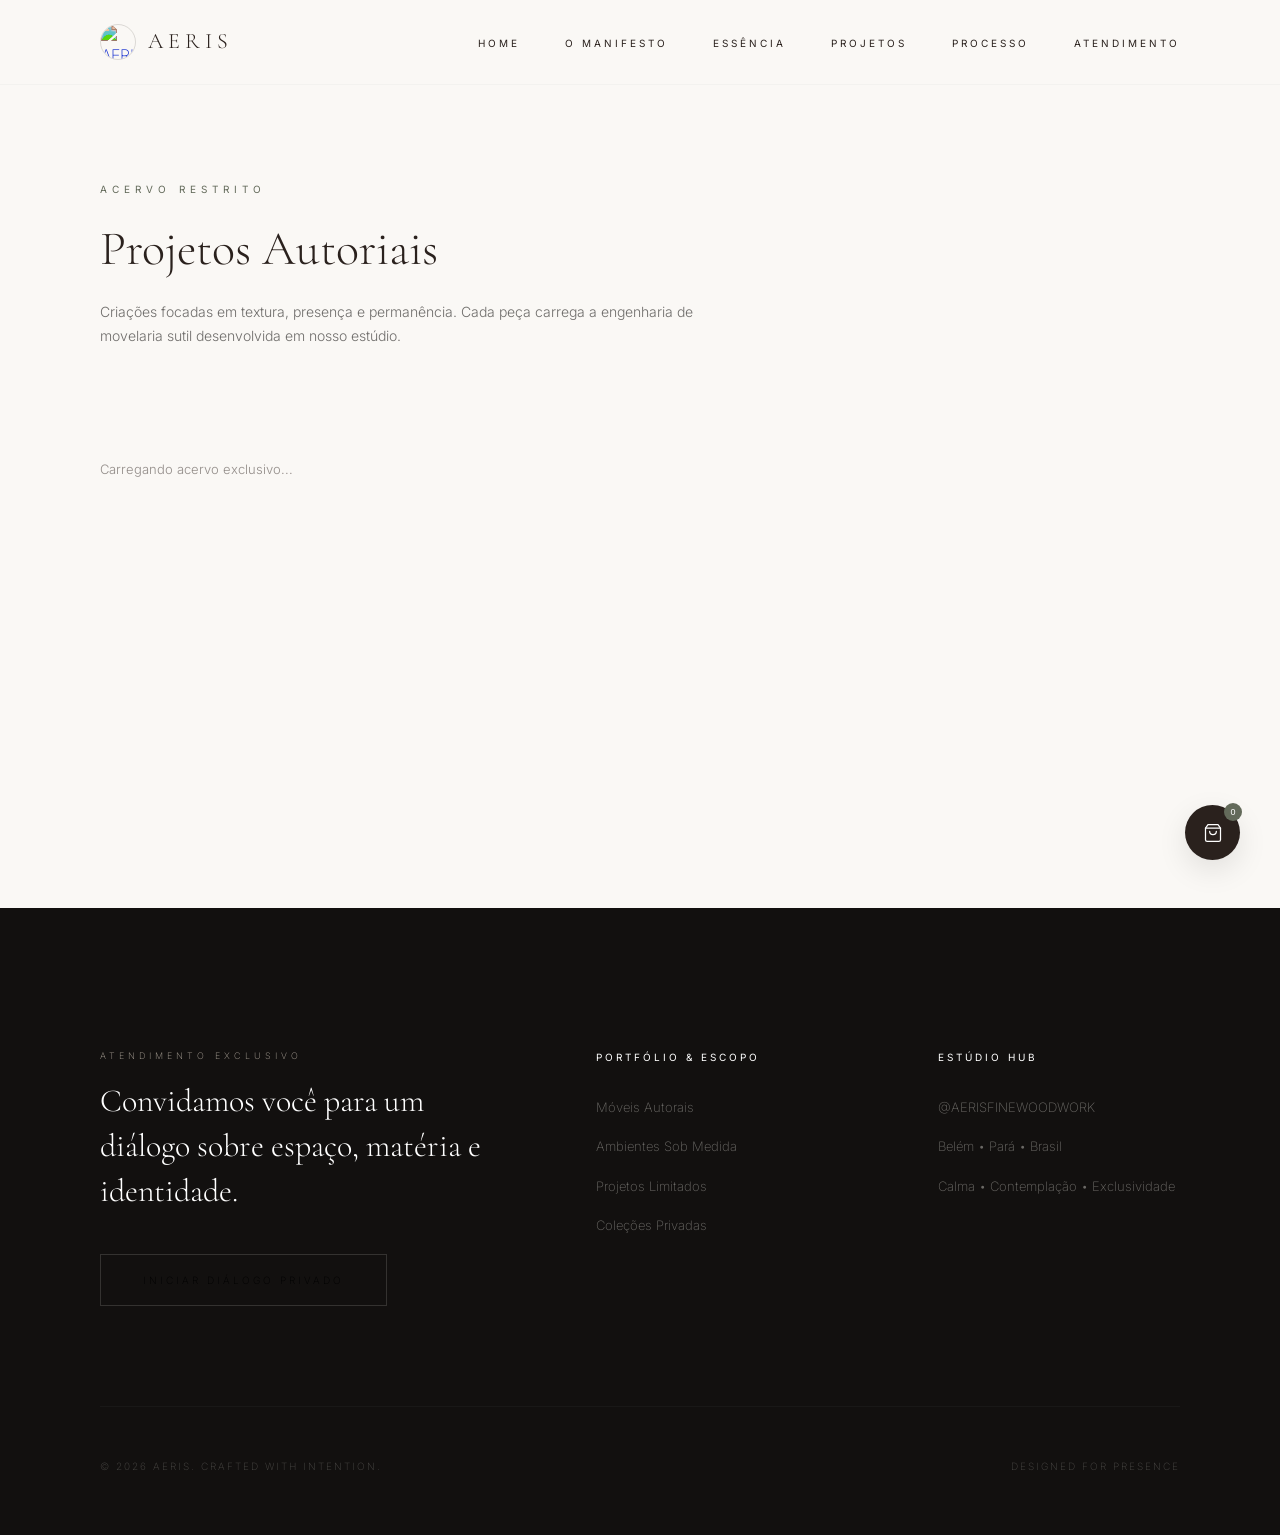
==== projetos/index.html @ e9354eab "Add files via upload" ====
<!DOCTYPE html>
<html lang="pt-BR">
<head>
    <meta charset="UTF-8">
    <meta name="viewport" content="width=device-width, initial-scale=1.0">
    <title>Projetos & Acervo | AERIS</title>
    <link rel="preconnect" href="https://fonts.googleapis.com">
    <link rel="preconnect" href="https://fonts.gstatic.com" crossorigin>
    <link href="https://fonts.googleapis.com/css2?family=Cormorant+Garamond:ital,wght@0,300;0,400;0,500;1,300&family=Inter:wght@100;200;300;400;500&display=swap" rel="stylesheet">
    
    <link rel="stylesheet" href="/style.css">
    <link rel="stylesheet" href="/projetos/projeto.css">
</head>
<body>

    <header id="dynamic-header" class="scrolled">
        <div class="nav-container">
            <a href="../index.html" class="logo-wrap">
                <div class="logo-image-container">
                    <img src="https://i.postimg.cc/4mgSP8GJ/Chat-GPT-Image-26-de-mai-de-2026-23-23-15.png" alt="AERIS" class="logo-png">
                </div>
                <div class="logo-text">AERIS</div>
            </a>
            
            <nav class="nav-menu-wrapper" id="nav-wrapper">
                <ul class="nav-menu">
                    <li><a href="../index.html" class="nav-link">Home</a></li>
                    <li><a href="../index.html#manifesto" class="nav-link">O Manifesto</a></li>
                    <li><a href="../index.html#pilares" class="nav-link">Essência</a></li>
                    <li><a href="#" class="nav-link active-link">Projetos</a></li>
                    <li><a href="../index.html#processo" class="nav-link">Processo</a></li>
                    <li><a href="#contato" class="nav-link">Atendimento</a></li>
                </ul>
            </nav>

            <button class="menu-hamburger" id="hamburger-btn" aria-label="Abrir Menu">
                <span class="bar"></span>
                <span class="bar"></span>
                <span class="bar"></span>
            </button>
        </div>
    </header>

    <section class="projects-hero">
        <div class="container">
            <div class="editorial-header">
                <span class="tag">Acervo Restrito</span>
                <h2>Projetos Autoriais</h2>
                <p class="project-section-description">
                    Criações focadas em textura, presença e permanência. Cada peça carrega a engenharia de movelaria sutil desenvolvida em nosso estúdio.
                </p>
            </div>
        </div>
    </section>

    <section class="catalog-container">
        <div class="container" id="dynamic-categories-container">
            <p class="loading-message">Carregando acervo exclusivo...</p>
        </div>
    </section>

    <button class="cart-trigger-fixed" id="open-cart-btn">
        <svg width="20" height="20" viewBox="0 0 24 24" fill="none" stroke="currentColor" stroke-width="1.5" stroke-linecap="round" stroke-linejoin="round"><path d="M6 2L3 6v14a2 2 0 0 0 2 2h14a2 2 0 0 0 2-2V6l-3-4z"></path><line x1="3" y1="6" x2="21" y2="6"></line><path d="M16 10a4 4 0 0 1-8 0"></path></svg>
        <div class="cart-count-badge" id="cart-counter-global">0</div>
    </button>

    <div class="cart-sidebar" id="cart-sidebar-panel">
        <div class="cart-header">
            <h2>Seu Diálogo</h2>
            <button class="cart-close-btn" id="close-cart-btn">&times;</button>
        </div>
        
        <div class="cart-items-list" id="cart-items-wrapper">
            </div>

        <div class="cart-footer">
            <div class="cart-total-row">
                <span>Orçamento Estimado</span>
                <span id="cart-total-value">R$ 0,00</span>
            </div>
            <button class="btn-luxury-checkout" id="checkout-whatsapp-btn">Solicitar via WhatsApp</button>
        </div>
    </div>

    <div class="product-modal" id="quickview-modal">
        <div class="product-modal-overlay" id="close-modal-overlay"></div>
        <div class="product-modal-container">
            <button class="product-modal-close" id="close-modal-btn">&times;</button>
            <div class="product-modal-content">
                </div>
        </div>
    </div>

    <footer id="contato">
        <div class="container">
            <div class="footer-main">
                <div>
                    <span class="tag">Atendimento Exclusivo</span>
                    <h3 class="footer-manifesto-heading">Convidamos você para um diálogo sobre espaço, matéria e identidade.</h3>
                    <a href="https://wa.me/5591984794214" target="_blank" class="btn-luxury style-footer-btn">Iniciar Diálogo Privado</a>
                </div>
                <div>
                    <h4 class="footer-column-title">Portfólio & Escopo</h4>
                    <ul class="footer-links-list">
                        <li>Móveis Autorais</li>
                        <li>Ambientes Sob Medida</li>
                        <li>Projetos Limitados</li>
                        <li>Coleções Privadas</li>
                    </ul>
                </div>
                <div>
                    <h4 class="footer-column-title">Estúdio Hub</h4>
                    <ul class="footer-links-list">
                        <li><a href="https://instagram.com/aerisfinewoodwork" target="_blank">@AERISFINEWOODWORK</a></li>
                        <li>Belém &bull; Pará &bull; Brasil</li>
                        <li>Calma &bull; Contemplação &bull; Exclusividade</li>
                    </ul>
                </div>
            </div>
            
            <div class="footer-credits">
                <p>&copy; 2026 AERIS. Crafted with Intention.</p>
                <p>Designed for Presence</p>
            </div>
        </div>
    </footer>

    <script type="module" src="/projetos/projeto.js"></script>
</body>
</html>
---- style.css ----
/* ==========================================================================
   1. RESET, SETUP GLOBAL & VARIÁVEIS
   ========================================================================== */
*, *::before, *::after {
    box-sizing: border-box;
    margin: 0;
    padding: 0;
}

:root {
    --color-bg: #FAF8F5;       
    --color-sand: #F3EFE9;     
    --color-deep: #2A211D;     
    --color-dark: #12100F;     
    --color-moss: #636A5A;     
    --color-mineral: #B2A99E;  
    
    --font-serif: 'Cormorant Garamond', serif;
    --font-sans: 'Inter', sans-serif;
    --transition-smooth: all 1.4s cubic-bezier(0.16, 1, 0.3, 1);
    --transition-fast: all 0.4s cubic-bezier(0.25, 1, 0.5, 1);
}

html {
    scroll-behavior: smooth;
}

body {
    background-color: var(--color-bg);
    color: var(--color-dark);
    font-family: var(--font-sans);
    font-weight: 200; 
    line-height: 1.8;
    overflow-x: hidden;
    -webkit-font-smoothing: antialiased;
}

body.modal-open {
    overflow: hidden;
}

/* Premium Scrollbar */
::-webkit-scrollbar {
    width: 4px;
}
::-webkit-scrollbar-track {
    background: var(--color-bg);
}
::-webkit-scrollbar-thumb {
    background: var(--color-deep);
}

/* Layout Framework Base */
.container {
    max-width: 1440px;
    margin: 0 auto;
    padding: 0 100px;
}

/* Scroll Animation Reveal */
.reveal {
    opacity: 0;
    transform: translateY(40px);
    transition: var(--transition-smooth);
}

.reveal.active {
    opacity: 1;
    transform: translateY(0);
}


/* ==========================================================================
   2. SEÇÃO PC / DESKTOP (ESTRUTURA BASE)
   ========================================================================== */

/* --- Navigation System --- */
header {
    position: fixed;
    top: 0;
    left: 0;
    width: 100%;
    z-index: 1000;
    padding: 45px 100px;
    transition: var(--transition-fast);
}

header.scrolled {
    padding: 22px 100px;
    background-color: rgba(250, 248, 245, 0.97);
    border-bottom: 1px solid rgba(44, 34, 30, 0.03);
    backdrop-filter: blur(12px);
}

.nav-container {
    display: flex;
    justify-content: space-between;
    align-items: center;
}

.logo-wrap {
    display: flex;
    align-items: center;
    text-decoration: none;
    z-index: 1100;
}

.logo-image-container {
    width: 36px;
    height: 36px;
    border-radius: 50%;
    border: 1px solid rgba(255, 255, 255, 0.2);
    display: flex;
    align-items: center;
    justify-content: center;
    overflow: hidden;
    margin-right: 12px;
    transition: var(--transition-fast);
}

.logo-png {
    width: 100%;
    height: 100%;
    object-fit: cover;
}

header.scrolled .logo-image-container {
    border-color: rgba(44, 34, 30, 0.15);
}

header.scrolled .logo-png {
    filter: invert(13%) sepia(11%) saturate(1039%) hue-rotate(336deg) brightness(95%) contrast(89%);
}

.logo-text {
    font-family: var(--font-serif);
    font-size: 22px;
    font-weight: 300;
    letter-spacing: 5px;
    color: #fff;
    transition: var(--transition-fast);
}

header.scrolled .logo-text {
    color: var(--color-deep);
}

.nav-menu {
    display: flex;
    gap: 45px;
    list-style: none;
    align-items: center;
}

.nav-menu a {
    text-decoration: none;
    color: rgba(255, 255, 255, 0.7);
    font-size: 10px;
    text-transform: uppercase;
    letter-spacing: 3px;
    font-weight: 400;
    transition: var(--transition-fast);
    position: relative;
    padding-bottom: 6px;
}

.nav-menu a::after {
    content: '';
    position: absolute;
    bottom: 0;
    left: 0;
    width: 0;
    height: 1px;
    background-color: #fff;
    transition: var(--transition-fast);
}

.nav-menu a:hover::after {
    width: 100%;
}

header.scrolled .nav-menu a {
    color: var(--color-deep);
}
header.scrolled .nav-menu a::after {
    background-color: var(--color-deep);
}

.profile-btn {
    border: 1px solid rgba(255, 255, 255, 0.2);
    padding: 8px 22px;
    border-radius: 30px;
}
.profile-btn::after { display: none !important; }

.profile-btn:hover {
    background-color: #fff;
    color: var(--color-dark) !important;
}

header.scrolled .profile-btn {
    border-color: rgba(44, 34, 30, 0.15);
}
header.scrolled .profile-btn:hover {
    background-color: var(--color-deep);
    color: #fff !important;
}

/* Base Desktop do Hambúrguer (Escondido por padrão) */
.menu-hamburger {
    display: none;
    flex-direction: column;
    justify-content: space-between;
    width: 24px;
    height: 14px;
    background: none;
    border: none;
    cursor: pointer;
    z-index: 1100;
    padding: 0;
}

.menu-hamburger .bar {
    width: 100%;
    height: 1px;
    background-color: #fff;
    transition: var(--transition-fast);
    transform-origin: center;
}

header.scrolled .menu-hamburger .bar {
    background-color: var(--color-deep);
}

/* --- Hero Theater --- */
.hero-section {
    position: relative;
    height: 100vh;
    background-color: var(--color-dark);
    display: flex;
    align-items: center;
    color: #fff;
    overflow: hidden;
}

.hero-slide {
    position: absolute;
    top: 0;
    left: 0;
    width: 100%;
    height: 100%;
    opacity: 0;
    transition: opacity 2s cubic-bezier(0.16, 1, 0.3, 1);
    z-index: 1;
}

.hero-slide.active { opacity: 1; z-index: 2; }

.hero-img {
    width: 100%;
    height: 100%;
    object-fit: cover;
    filter: brightness(0.4) contrast(1.01);
    transform: scale(1.06);
    transition: transform 12s cubic-bezier(0.16, 1, 0.3, 1);
}

.hero-slide.active .hero-img { transform: scale(1); }
.hero-overlay { position: relative; z-index: 10; max-width: 960px; }

.hero-meta {
    font-size: 10px;
    text-transform: uppercase;
    letter-spacing: 7px;
    margin-bottom: 25px;
    color: var(--color-mineral);
    display: block;
}

.hero-title {
    font-family: var(--font-serif);
    font-size: clamp(34px, 5vw, 60px);
    font-weight: 300;
    line-height: 1.3;
    margin-bottom: 50px;
}

/* --- Luxury Interaction Buttons --- */
.btn-luxury {
    display: inline-flex;
    align-items: center;
    color: #000000;
    text-decoration: none;
    font-size: 10px;
    text-transform: uppercase;
    letter-spacing: 3px;
    border: 1px solid rgba(121, 92, 92, 0.2);
    padding: 16px 42px;
    transition: var(--transition-fast);
    background-color: transparent;
    cursor: pointer;
}

.btn-luxury:hover {
    background-color: #fff;
    color: var(--color-dark);
    border-color: #fff;
}

.btn-luxury.dark {
    color: var(--color-deep);
    border-color: rgba(44, 34, 30, 0.2);
}
.btn-luxury.dark:hover {
    background-color: var(--color-deep);
    color: #fff;
    border-color: var(--color-deep);
}

.carousel-dots {
    position: absolute;
    bottom: 60px;
    right: 100px;
    z-index: 20;
    display: flex;
    gap: 16px;
}

.dot {
    width: 25px;
    height: 1px;
    background-color: rgba(255,255,255,0.2);
    cursor: pointer;
    transition: var(--transition-fast);
}

.dot.active { background-color: #fff; width: 50px; }

/* --- Editorial Structure --- */
.editorial-header { margin-bottom: 70px; }
.editorial-header .tag {
    font-size: 10px;
    text-transform: uppercase;
    letter-spacing: 5px;
    color: var(--color-moss);
    display: block;
    margin-bottom: 20px;
    font-weight: 400;
}

.editorial-header h2 {
    font-family: var(--font-serif);
    font-size: clamp(32px, 4vw, 48px);
    color: var(--color-deep);
    font-weight: 300;
    line-height: 1.3;
}

.project-section-description {
    font-size: 14px;
    color: rgba(44, 34, 30, 0.6);
    max-width: 650px;
    margin-top: 20px;
}

/* --- Manifesto Setup --- */
.manifesto-section { padding: 160px 0; background-color: var(--color-bg); }
.manifesto-layout { display: grid; grid-template-columns: 1.1fr 0.9fr; gap: 100px; align-items: flex-start; }

.manifesto-statement {
    font-family: var(--font-serif);
    font-size: clamp(24px, 2.5vw, 32px);
    line-height: 1.5;
    color: var(--color-deep);
    font-weight: 300;
}

.manifesto-paragraph {
    font-size: 14px;
    color: rgba(18, 16, 15, 0.65);
    margin-bottom: 28px;
    text-align: justify;
}

/* --- Pilares Section --- */
.pilares-section {
    padding: 140px 0;
    background-color: var(--color-sand);
}
.pilares-grid {
    display: grid;
    grid-template-columns: repeat(3, 1fr);
    gap: 40px;
}

.pilar-card {
    background-color: var(--color-bg);
    padding: 24px;
    transition: var(--transition-fast);
}
.pilar-card:hover {
    transform: translateY(-5px);
}
.pilar-img-frame {
    width: 100%;
    aspect-ratio: 4/3;
    overflow: hidden;
    margin-bottom: 30px;
}
.pilar-img-frame img {
    width: 100%; height: 100%; object-fit: cover;
    transition: var(--transition-smooth);
}
.pilar-card:hover .pilar-img-frame img {
    transform: scale(1.04);
}
.pilar-content h3 {
    font-family: var(--font-serif);
    font-size: 20px;
    color: var(--color-deep);
    font-weight: 400;
    margin-bottom: 12px;
}
.pilar-content p {
    font-size: 13px;
    color: rgba(18,16,15,0.7);
    line-height: 1.8;
}

/* --- Seção Collabs - Estrutura Core & Ajustes Premium --- */
.collabs-section {
    padding: 15px 0 140px 0;
    background-color: var(--color-sand);
}

.collabs-wrapper {
    display: grid;
    grid-template-columns: 0.9fr 1.1fr;
    gap: 80px;
    align-items: center;
}

.collabs-content h2 {
    font-family: var(--font-serif);
    font-size: 38px;
    color: var(--color-deep);
    font-weight: 300;
    margin: 15px 0 25px 0;
}

.collabs-content p {
    font-size: 14px;
    color: rgba(44,34,30,0.75);
    line-height: 1.9;
}

.collabs-content .btn-luxury {
    display: inline-flex;
    align-items: center;
    justify-content: center;
}

.collabs-image-box {
    width: 100%;
    aspect-ratio: 16/10;
    overflow: hidden;
}

.collabs-image-box img {
    width: 100%; 
    height: 100%; 
    object-fit: cover;
}

/* --- Process Core Section --- */
.process-showcase { background-color: var(--color-deep); color: var(--color-sand); padding: 150px 0; }
.tag-light { color: var(--color-mineral) !important; }
.title-light { color: #fff !important; }
.process-grid-container { display: grid; grid-template-columns: repeat(5, 1fr); gap: 30px; margin-top: 80px; }

.process-node { border-top: 1px solid rgba(243, 239, 233, 0.12); padding-top: 35px; }
.node-index { font-family: var(--font-serif); font-size: 14px; color: var(--color-mineral); margin-bottom: 20px; display: block; }
.node-heading { font-family: var(--font-serif); font-size: 22px; font-weight: 300; color: #fff; margin-bottom: 20px; letter-spacing: 1px; }
.node-img-wrapper { width: 100%; aspect-ratio: 1/1; overflow: hidden; margin-bottom: 25px; }
.node-img-thumb { width: 100%; height: 100%; object-fit: cover; filter: grayscale(0.1) brightness(0.8); transition: var(--transition-smooth); }
.process-node:hover .node-img-thumb { transform: scale(1.05); filter: grayscale(0); }
.node-body { font-size: 13px; color: rgba(243, 239, 233, 0.6); line-height: 1.7; }

/* --- Luxury Footer Elements --- */
footer { background-color: var(--color-dark); color: var(--color-sand); padding: 140px 0 60px 0; }
.footer-main { display: grid; grid-template-columns: 1.8fr 1.1fr 1.1fr; gap: 100px; margin-bottom: 100px; }

.footer-main .tag { color: var(--color-mineral); font-size: 9px; letter-spacing: 4px; text-transform: uppercase; display: block; margin-bottom: 15px; }
.footer-manifesto-heading { font-family: var(--font-serif); font-size: 32px; line-height: 1.4; margin-bottom: 40px; color: #fff; font-weight: 300; }
.style-footer-btn { border-color: rgba(243,239,233,0.15); }
.footer-column-title { font-size: 10px; text-transform: uppercase; letter-spacing: 3px; color: #fff; margin-bottom: 30px; font-weight: 400; }
.footer-links-list { list-style: none; }
.footer-links-list li { margin-bottom: 16px; font-size: 13px; color: rgba(243, 239, 233, 0.4); }
.footer-links-list a { color: rgba(243, 239, 233, 0.4); text-decoration: none; transition: var(--transition-fast); }
.footer-links-list a:hover { color: #fff; }
.footer-credits { border-top: 1px solid rgba(255,255,255,0.03); padding-top: 50px; display: flex; justify-content: space-between; align-items: center; font-size: 10px; color: rgba(243, 239, 233, 0.25); letter-spacing: 2px; text-transform: uppercase; }

/* --- Architecture Modal Box --- */
.modal-overlay {
    position: fixed; 
    top: 0; 
    left: 0; 
    width: 100%; 
    height: 100%; 
    background-color: rgba(18, 16, 15, 0.75);
    backdrop-filter: blur(14px); 
    z-index: 2000; 
    display: flex; 
    align-items: center; 
    justify-content: center; 
    opacity: 0; 
    pointer-events: none; 
    transition: opacity 0.5s ease;
}

.modal-overlay.active { 
    opacity: 1; 
    pointer-events: auto; 
}

.modal-card {
    background-color: var(--color-bg, #fcfbfa); 
    width: 100%; 
    max-width: 480px; 
    max-height: 90vh; 
    overflow-y: auto; 
    padding: 50px 40px; 
    position: relative; 
    box-shadow: 0 40px 100px rgba(0, 0, 0, 0.2); 
    transform: translateY(20px); 
    transition: transform 0.5s cubic-bezier(0.16, 1, 0.3, 1);
    border: 1px solid rgba(44, 34, 30, 0.05);
}

.modal-overlay.active .modal-card { 
    transform: translateY(0); 
}

.modal-close { 
    position: absolute; 
    top: 20px; 
    right: 25px; 
    background: none; 
    border: none; 
    font-size: 28px; 
    font-weight: 100; 
    color: var(--color-dark, #2c221e); 
    cursor: pointer; 
    z-index: 10;
}

.auth-header { 
    text-align: center; 
    margin-bottom: 30px; 
}

.auth-logo-dot { 
    width: 6px; 
    height: 6px; 
    background-color: var(--color-deep, #1a120f); 
    border-radius: 50%; 
    margin: 0 auto 15px auto; 
}

.auth-title { 
    font-family: var(--font-serif), serif; 
    font-size: 24px; 
    color: var(--color-deep, #1a120f); 
    font-weight: 300; 
    margin-bottom: 8px; 
}

.auth-subtitle { 
    font-size: 13px; 
    color: rgba(44, 34, 30, 0.6); 
    line-height: 1.5; 
}

.auth-form { 
    display: none; 
    flex-direction: column; 
    gap: 20px; 
}

.auth-form.active { 
    display: flex; 
}

.form-group { 
    display: flex; 
    flex-direction: column; 
    gap: 6px; 
}

.form-group label { 
    font-size: 10px; 
    text-transform: uppercase; 
    letter-spacing: 2px; 
    color: var(--color-deep, #2c221e); 
    font-weight: 500; 
}

.form-group input { 
    background-color: transparent; 
    border: none; 
    border-bottom: 1px solid rgba(44, 34, 30, 0.15); 
    padding: 8px 0; 
    font-family: var(--font-sans), sans-serif; 
    font-size: 14px; 
    color: var(--color-dark, #2c221e); 
    font-weight: 300; 
    transition: all 0.3s ease; 
}

.form-group input:focus { 
    outline: none; 
    border-bottom-color: var(--color-deep, #1a120f); 
}

.auth-submit-btn { 
    margin-top: 10px; 
    width: 100%; 
    padding: 14px;
    font-size: 12px;
    letter-spacing: 1px;
    text-transform: uppercase;
    cursor: pointer;
}

.auth-switch-text { 
    text-align: center; 
    font-size: 12px; 
    color: rgba(44, 34, 30, 0.6); 
    margin-top: 20px; 
    letter-spacing: 0.5px; 
}

.auth-switch-text a { 
    color: var(--color-deep, #1a120f); 
    text-weight: 600;
    text-decoration: none; 
    border-bottom: 1px solid rgba(44, 34, 30, 0.4); 
    padding-bottom: 1px; 
}


/* ==========================================================================
   3. SEÇÃO MOBILE / TABLET (MUDANÇAS EXCLUSIVAS DE UX MOBILE)
   ========================================================================== */

@media (max-width: 992px) {
    /* --- Ajuste de Respiros Globais --- */
    .nav-container {
        padding: 0 max(20px, 6vw);
    }
    
    header { 
        padding: 20px 0; 
    }
    header.scrolled { 
        padding: 14px 0; 
    }

    /* --- Menu Hamburguer Elegante & Funcional (Calibrado) --- */
    .menu-hamburger { 
        display: flex; 
        flex-direction: column;
        justify-content: space-between; /* Mantém as barras separadas na altura exata */
        width: 26px;
        height: 12px; /* Altura controlada para evitar desvio no rotate */
        background: none;
        border: none;
        cursor: pointer;
        z-index: 1100;
        padding: 0;
    }
    
    .menu-hamburger .bar {
        width: 100%;
        height: 1px;
        background-color: #fff; 
        transition: transform 0.3s cubic-bezier(0.25, 1, 0.5, 1), background-color 0.3s ease;
    }

    header.scrolled .menu-hamburger .bar {
        background-color: var(--color-deep);
    }

    /* Transição cirúrgica para o formato de "X" usando 2 barras */
    .menu-hamburger.open .bar:nth-child(1) { 
        transform: translateY(5.5px) rotate(45deg); 
        background-color: var(--color-sand) !important; 
    }
    .menu-hamburger.open .bar:nth-child(2) { 
        transform: translateY(-5.5px) rotate(-45deg); 
        background-color: var(--color-sand) !important; 
    }

    /* --- Gaveta de Menu Mobile Premium Fullscreen --- */
    .nav-menu-wrapper {
        position: fixed;
        top: 0;
        right: -100%;
        width: 100%;
        height: 100vh;
        background-color: var(--color-dark);
        display: flex;
        flex-direction: column;
        align-items: center;
        justify-content: center;
        z-index: 1050;
        opacity: 0;
        visibility: hidden;
        transition: opacity 0.4s ease, right 0.4s cubic-bezier(0.16, 1, 0.3, 1), visibility 0.4s;
    }
    
    .nav-menu-wrapper.open { 
        right: 0; 
        opacity: 1; 
        visibility: visible;
    }
    
    .nav-menu { 
        flex-direction: column; 
        gap: 32px; 
        text-align: center;
    }
    
    .nav-menu a { 
        font-size: 14px; 
        color: var(--color-sand); 
        letter-spacing: 4px;
        display: block;
        padding: 8px 0;
    }
    
    .nav-menu .profile-btn {
        margin-top: 15px;
        border-color: rgba(243, 239, 233, 0.3);
        padding: 12px 40px;
    }

    /* --- Grid Collapse (PC para Mobile) --- */
    .manifesto-layout,
    .collabs-wrapper,
    .footer-main { 
        grid-template-columns: 1fr; 
        gap: 45px; 
    }

    /* --- Otimizações de Seções Individuais --- */
    .manifesto-section,
    .pilares-section,
    .collabs-section,
    .process-showcase,
    footer {
        padding: 80px 0; 
    }

    .hero-title {
        margin-bottom: 35px;
    }

    .carousel-dots {
        right: max(20px, 6vw);
        bottom: 40px;
    }
}

@media (max-width: 1200px) {
    .process-grid-container { 
        grid-template-columns: 1fr; 
        gap: 40px; 
        margin-top: 50px;
    }
    .process-node {
        padding-top: 25px;
    }
    .node-img-wrapper {
        max-width: 320px; 
    }
}

@media (max-width: 868px) { 
    .pilares-grid { 
        grid-template-columns: 1fr; 
        gap: 35px; 
    } 
    .pilar-card {
        padding: 20px;
    }
}

@media (max-width: 768px) {
    .btn-luxury,
    .collabs-content .btn-luxury,
    .footer-main .btn-luxury {
        display: flex;
        width: 100%;
        padding: 18px 24px; 
        margin-top: 25px !important;
        text-align: center;
    }

    .collabs-image-box {
        aspect-ratio: 4/3; 
    }
}

/* --- Otimização Extrema do Modal de Cadastro/Login --- */
@media (max-width: 576px) { 
    .modal-card { 
        padding: 40px 24px 30px 24px; 
        width: 92%;
        max-height: 90vh; 
    } 

    .auth-title {
        font-size: 20px;
    }

    .form-group input {
        font-size: 16px; 
        padding: 10px 0;
    }

    #register-form {
        max-height: 340px !important;
        -webkit-overflow-scrolling: touch; 
    }
}

/* ==========================================================================
   SISTEMA DE NOTIFICAÇÕES PREMIUM (TOAST)
   ========================================================================== */
.toast-container {
    position: fixed;
    bottom: 30px;
    right: 30px;
    z-index: 3000;
    display: flex;
    flex-direction: column;
    gap: 12px;
    pointer-events: none;
}

.toast-box {
    background-color: var(--color-dark, #12100F);
    color: var(--color-bg, #FAF8F5);
    font-family: var(--font-sans), sans-serif;
    font-size: 12px;
    font-weight: 300;
    letter-spacing: 1px;
    text-transform: uppercase;
    padding: 16px 28px;
    border: 1px solid rgba(243, 239, 233, 0.1);
    box-shadow: 0 20px 40px rgba(0,0,0,0.3);
    pointer-events: auto;
    opacity: 0;
    transform: translateY(20px);
    transition: all 0.5s cubic-bezier(0.16, 1, 0.3, 1);
    display: flex;
    align-items: center;
    gap: 10px;
}

.toast-box.show {
    opacity: 1;
    transform: translateY(0);
}

.toast-box.error {
    border-left: 2px solid #9A4444; 
}

.toast-box.success {
    border-left: 2px solid var(--color-moss, #636A5A);
}

@media (max-width: 576px) {
    .toast-container {
        bottom: 20px;
        right: 20px;
        left: 20px;
    }
    .toast-box {
        font-size: 11px;
        padding: 14px 20px;
    }
}
---- projetos/projeto.css ----
/* --- CONFIGURAÇÕES DA VITRINE PREMIUM --- */
.projects-hero {
    padding-top: 180px;
    padding-bottom: 40px;
    background-color: var(--color-bg);
}

.editorial-header h2 {
    font-family: var(--font-serif);
    font-size: clamp(32px, 5vw, 48px);
    font-weight: 300;
    color: var(--color-deep);
    margin-bottom: 15px;
}

.project-section-description {
    max-width: 600px;
    font-size: 14px;
    line-height: 1.7;
    color: rgba(18, 16, 15, 0.6);
    font-weight: 300;
}

.catalog-container {
    padding-bottom: 120px;
    background-color: var(--color-bg);
    min-height: 50vh;
}

/* --- BLOCOS DE CATEGORIA --- */
.category-block {
    margin-bottom: 80px;
}

.category-block-title {
    font-family: var(--font-serif);
    font-size: 24px;
    font-weight: 300;
    color: var(--color-deep);
    margin-bottom: 35px;
    padding-bottom: 10px;
    border-bottom: 1px solid rgba(44, 34, 30, 0.08);
    text-transform: capitalize;
}

/* Grid controlado de 2 colunas */
.projects-grid {
    display: grid;
    grid-template-columns: repeat(2, 1fr);
    gap: 60px 40px;
}

/* Card compacto com tamanho máximo controlado */
.project-item-card {
    display: flex;
    flex-direction: column;
    background: transparent;
    width: 100%;
    max-width: 480px; /* Impede o card e a foto de pegarem o tamanho real/gigante */
    justify-self: center; /* Centraliza no espaço do grid */
}

/* Proporção da Imagem Travada por Aspect-Ratio */
.project-item-image-wrapper {
    width: 100%;
    aspect-ratio: 4/5; /* Mantém a proporção vertical elegante de catálogo */
    overflow: hidden;
    background-color: var(--color-sand);
    margin-bottom: 18px;
    position: relative;
}

.project-item-image-wrapper img {
    width: 100%;
    height: 100%;
    object-fit: cover; /* Corta perfeitamente sem distorcer ou esticar */
    transition: transform 0.8s cubic-bezier(0.16, 1, 0.3, 1);
}

.project-item-card:hover .project-item-image-wrapper img {
    transform: scale(1.02);
}

/* Tipografia interna do card */
.project-item-meta {
    font-size: 10px;
    text-transform: uppercase;
    letter-spacing: 3px;
    color: var(--color-moss);
    margin-bottom: 6px;
}

.project-item-title {
    font-family: var(--font-serif);
    font-size: 20px;
    font-weight: 300;
    color: var(--color-deep);
    margin-bottom: 8px;
}

.project-item-description {
    font-size: 13px;
    color: rgba(18, 16, 15, 0.6);
    line-height: 1.6;
    margin-bottom: 15px;
    font-weight: 300;
}

.project-item-footer {
    display: flex;
    justify-content: space-between;
    align-items: center;
    border-top: 1px solid rgba(44, 34, 30, 0.06);
    padding-top: 12px;
    margin-top: auto;
}

.project-item-price {
    font-family: var(--font-serif);
    font-size: 17px;
    color: var(--color-deep);
}

.btn-add-cart {
    background: none;
    border: none;
    font-size: 10px;
    text-transform: uppercase;
    letter-spacing: 2px;
    color: var(--color-deep);
    cursor: pointer;
    padding: 5px 0;
    position: relative;
    font-weight: 400;
}

.btn-add-cart::after {
    content: '';
    position: absolute;
    bottom: 0;
    left: 0;
    width: 100%;
    height: 1px;
    background-color: var(--color-deep);
    transform: scaleX(0.2);
    transform-origin: left;
    transition: transform 0.3s ease;
}

.btn-add-cart:hover::after {
    transform: scaleX(1);
}

/* --- GAVETA DO CARRINHO --- */
.cart-trigger-fixed {
    position: fixed;
    bottom: 40px;
    right: 40px;
    background-color: var(--color-deep);
    color: #fff;
    width: 55px;
    height: 55px;
    border-radius: 50%;
    display: flex;
    align-items: center;
    justify-content: center;
    box-shadow: 0 10px 30px rgba(0,0,0,0.1);
    cursor: pointer;
    z-index: 999;
    transition: transform 0.2s ease, background-color 0.2s ease;
    border: none;
}

.cart-trigger-fixed:hover {
    transform: translateY(-3px);
    background-color: var(--color-dark);
}

.cart-count-badge {
    position: absolute;
    top: -2px;
    right: -2px;
    background-color: var(--color-moss);
    color: white;
    font-size: 9px;
    font-weight: 500;
    width: 18px;
    height: 18px;
    border-radius: 50%;
    display: flex;
    align-items: center;
    justify-content: center;
}

.cart-sidebar {
    position: fixed;
    top: 0;
    right: -100%;
    width: 100%;
    max-width: 420px;
    height: 100vh;
    background-color: var(--color-bg);
    box-shadow: -15px 0 45px rgba(0,0,0,0.04);
    z-index: 2500;
    transition: right 0.5s cubic-bezier(0.16, 1, 0.3, 1);
    padding: 40px;
    display: flex;
    flex-direction: column;
}

.cart-sidebar.open {
    right: 0;
}

.cart-header {
    display: flex;
    justify-content: space-between;
    align-items: center;
    margin-bottom: 30px;
    border-bottom: 1px solid rgba(44, 34, 30, 0.08);
    padding-bottom: 15px;
}

.cart-header h2 {
    font-family: var(--font-serif);
    font-size: 22px;
    font-weight: 300;
    color: var(--color-deep);
}

.cart-close-btn {
    background: none;
    border: none;
    font-size: 24px;
    cursor: pointer;
    color: var(--color-deep);
}

.cart-items-list {
    flex: 1;
    overflow-y: auto;
    display: flex;
    flex-direction: column;
    gap: 20px;
}

.cart-item {
    display: flex;
    gap: 15px;
    align-items: center;
    border-bottom: 1px solid rgba(44, 34, 30, 0.04);
    padding-bottom: 15px;
}

.cart-item-img {
    width: 55px;
    height: 68px;
    object-fit: cover;
    background-color: var(--color-sand);
}

.cart-item-details {
    flex: 1;
}

.cart-item-title {
    font-family: var(--font-serif);
    font-size: 15px;
    color: var(--color-deep);
    margin-bottom: 2px;
}

.cart-item-price {
    font-size: 12px;
    color: rgba(18, 16, 15, 0.6);
}

.btn-remove-item {
    background: none;
    border: none;
    color: #b94a4a;
    font-size: 10px;
    text-transform: uppercase;
    letter-spacing: 1px;
    cursor: pointer;
}

.cart-footer {
    margin-top: 30px;
    border-top: 1px solid rgba(44, 34, 30, 0.08);
    padding-top: 20px;
}

.cart-total-row {
    display: flex;
    justify-content: space-between;
    font-family: var(--font-serif);
    font-size: 18px;
    color: var(--color-deep);
    margin-bottom: 20px;
}

.btn-luxury-checkout {
    width: 100%;
    background-color: var(--color-deep);
    color: #fff;
    border: none;
    padding: 14px;
    font-size: 11px;
    text-transform: uppercase;
    letter-spacing: 2px;
    cursor: pointer;
    transition: background-color 0.2s ease;
}

.btn-luxury-checkout:hover {
    background-color: var(--color-dark);
}

.loading-message, .cart-empty-message {
    font-size: 13px;
    color: rgba(44, 34, 30, 0.5);
    font-weight: 300;
}

/* --- RESPONSIVIDADE --- */
@media (max-width: 992px) {
    .projects-grid {
        grid-template-columns: 1fr;
        gap: 50px;
    }
    .project-item-card {
        max-width: 100%; /* No mobile ocupa a largura total da tela */
    }
    .cart-sidebar {
        max-width: 100%;
        padding: 30px;
    }
}

/* --- MODAL QUICK VIEW --- */
.product-modal {
    position: fixed;
    top: 0;
    left: 0;
    width: 100vw;
    height: 100vh;
    z-index: 3000;
    display: flex;
    align-items: center;
    justify-content: center;
    opacity: 0;
    pointer-events: none;
    transition: opacity 0.4s cubic-bezier(0.16, 1, 0.3, 1);
}

.product-modal.open {
    opacity: 1;
    pointer-events: auto;
}

.product-modal-overlay {
    position: absolute;
    width: 100%;
    height: 100%;
    background-color: rgba(18, 16, 15, 0.4);
    backdrop-filter: blur(4px);
}

.product-modal-container {
    position: relative;
    width: 90%;
    max-width: 850px;
    background-color: var(--color-bg);
    padding: 50px;
    box-shadow: 0 30px 60px rgba(0,0,0,0.1);
    transform: translateY(20px);
    transition: transform 0.4s cubic-bezier(0.16, 1, 0.3, 1);
    z-index: 3001;
}

.product-modal.open .product-modal-container {
    transform: translateY(0);
}

.product-modal-close {
    position: absolute;
    top: 20px;
    right: 25px;
    background: none;
    border: none;
    font-size: 28px;
    cursor: pointer;
    color: var(--color-deep);
    transition: transform 0.2s ease;
}

.product-modal-close:hover {
    transform: scale(1.1);
}

/* Layout Duas Colunas Interno */
.product-modal-content {
    display: grid;
    grid-template-columns: 1fr 1fr;
    gap: 40px;
    align-items: center;
}

.modal-image-wrapper {
    width: 100%;
    aspect-ratio: 4/5;
    overflow: hidden;
    background-color: var(--color-sand);
}

.modal-image-wrapper img {
    width: 100%;
    height: 100%;
    object-fit: cover;
}

.modal-info-side {
    display: flex;
    flex-direction: column;
}

.modal-meta {
    font-size: 10px;
    text-transform: uppercase;
    letter-spacing: 3px;
    color: var(--color-moss);
    margin-bottom: 10px;
}

.modal-title {
    font-family: var(--font-serif);
    font-size: 28px;
    font-weight: 300;
    color: var(--color-deep);
    margin-bottom: 15px;
}

.modal-description {
    font-size: 14px;
    color: rgba(18, 16, 15, 0.7);
    line-height: 1.7;
    margin-bottom: 30px;
    font-weight: 300;
}

.modal-price {
    font-family: var(--font-serif);
    font-size: 22px;
    color: var(--color-deep);
    margin-bottom: 25px;
    border-top: 1px solid rgba(44, 34, 30, 0.08);
    padding-top: 15px;
}

/* Responsividade da modal */
@media (max-width: 768px) {
    .product-modal-container {
        padding: 30px 20px;
        width: 95%;
        max-height: 90vh;
        overflow-y: auto;
    }
    .product-modal-content {
        grid-template-columns: 1fr;
        gap: 20px;
    }
    .modal-title {
        font-size: 22px;
    }
}
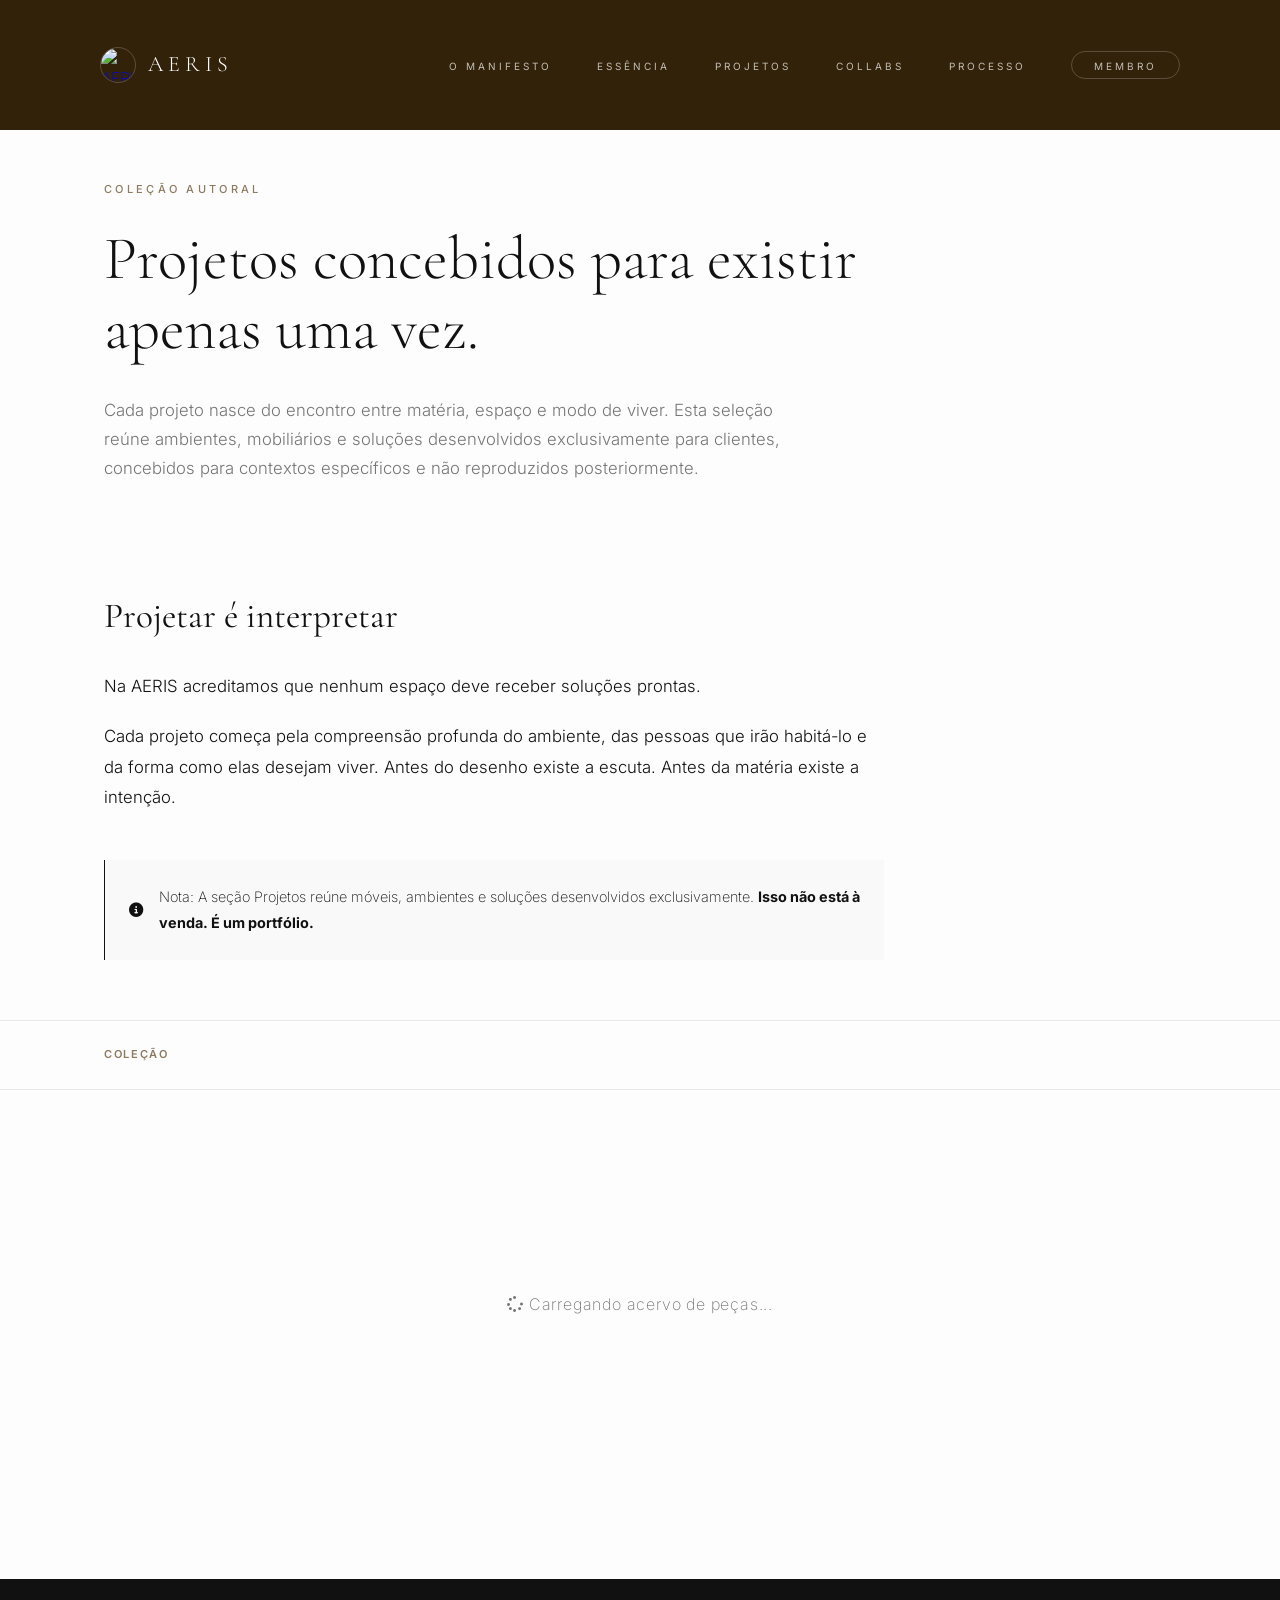
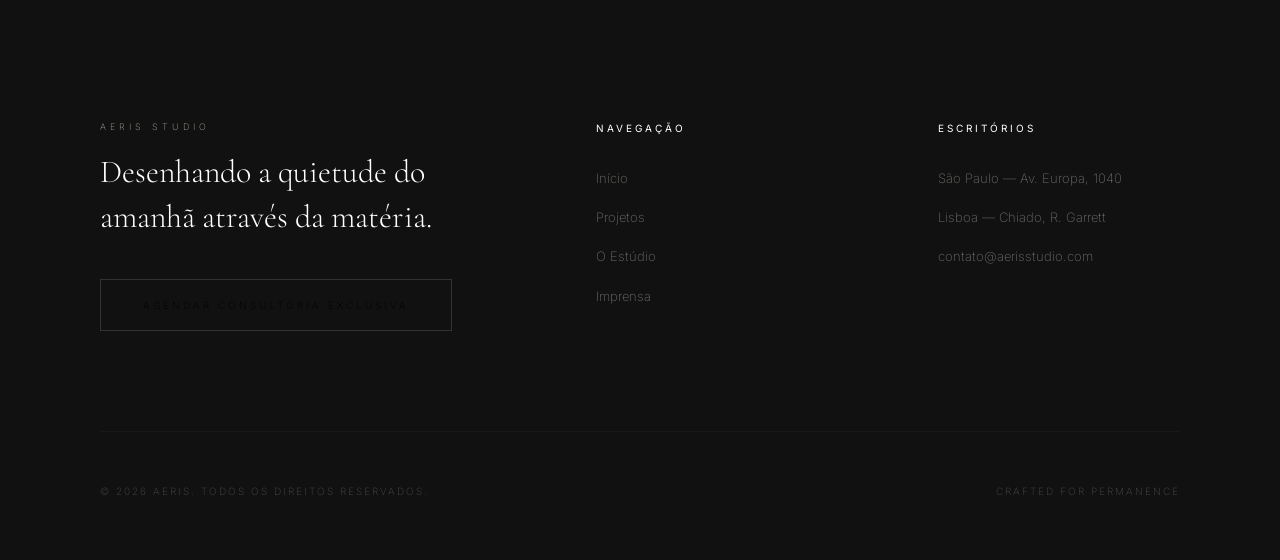
==== commit 4bc70180: "Add files via upload" ====
--- a/projetos/index.html
+++ b/projetos/index.html
@@ -3,19 +3,22 @@
 <head>
     <meta charset="UTF-8">
     <meta name="viewport" content="width=device-width, initial-scale=1.0">
-    <title>Projetos & Acervo | AERIS</title>
+    <title>Projetos — AERIS</title>
+    
     <link rel="preconnect" href="https://fonts.googleapis.com">
     <link rel="preconnect" href="https://fonts.gstatic.com" crossorigin>
-    <link href="https://fonts.googleapis.com/css2?family=Cormorant+Garamond:ital,wght@0,300;0,400;0,500;1,300&family=Inter:wght@100;200;300;400;500&display=swap" rel="stylesheet">
+    <link href="https://fonts.googleapis.com/css2?family=Cormorant+Garamond:ital,wght@0,300;0,400;0,500;1,300&family=Inter:wght@200;300;400;500&display=swap" rel="stylesheet">
     
-    <link rel="stylesheet" href="/style.css">
+    <link rel="stylesheet" href="https://cdnjs.cloudflare.com/ajax/libs/font-awesome/6.4.0/css/all.min.css">
+    
+    <link rel="stylesheet" href="/projetos/padrao.css">
     <link rel="stylesheet" href="/projetos/projeto.css">
 </head>
 <body>
 
-    <header id="dynamic-header" class="scrolled">
+    <header id="dynamic-header">
         <div class="nav-container">
-            <a href="../index.html" class="logo-wrap">
+            <a href="#" class="logo-wrap">
                 <div class="logo-image-container">
                     <img src="https://i.postimg.cc/4mgSP8GJ/Chat-GPT-Image-26-de-mai-de-2026-23-23-15.png" alt="AERIS" class="logo-png">
                 </div>
@@ -24,107 +27,209 @@
             
             <nav class="nav-menu-wrapper" id="nav-wrapper">
                 <ul class="nav-menu">
-                    <li><a href="../index.html" class="nav-link">Home</a></li>
-                    <li><a href="../index.html#manifesto" class="nav-link">O Manifesto</a></li>
-                    <li><a href="../index.html#pilares" class="nav-link">Essência</a></li>
-                    <li><a href="#" class="nav-link active-link">Projetos</a></li>
-                    <li><a href="../index.html#processo" class="nav-link">Processo</a></li>
-                    <li><a href="#contato" class="nav-link">Atendimento</a></li>
+                    <li><a href="/index.html#manifesto" class="nav-link">O Manifesto</a></li>
+                    <li><a href="/index.html#pilares" class="nav-link">Essência</a></li>
+                    <li><a href="/projetos/index.html" class="nav-link">Projetos</a></li>
+                    <li><a href="/index.html#collabs" class="nav-link">Collabs</a></li>
+                    <li><a href="/index.html#processo" class="nav-link">Processo</a></li>
+                    <li><a href="#" id="profile-trigger" class="nav-link profile-btn">Membro</a></li>
                 </ul>
             </nav>
 
             <button class="menu-hamburger" id="hamburger-btn" aria-label="Abrir Menu">
-                <span class="bar"></span>
                 <span class="bar"></span>
                 <span class="bar"></span>
             </button>
         </div>
     </header>
 
-    <section class="projects-hero">
-        <div class="container">
-            <div class="editorial-header">
-                <span class="tag">Acervo Restrito</span>
-                <h2>Projetos Autoriais</h2>
-                <p class="project-section-description">
-                    Criações focadas em textura, presença e permanência. Cada peça carrega a engenharia de movelaria sutil desenvolvida em nosso estúdio.
-                </p>
-            </div>
-        </div>
-    </section>
-
-    <section class="catalog-container">
-        <div class="container" id="dynamic-categories-container">
-            <p class="loading-message">Carregando acervo exclusivo...</p>
-        </div>
-    </section>
-
-    <button class="cart-trigger-fixed" id="open-cart-btn">
-        <svg width="20" height="20" viewBox="0 0 24 24" fill="none" stroke="currentColor" stroke-width="1.5" stroke-linecap="round" stroke-linejoin="round"><path d="M6 2L3 6v14a2 2 0 0 0 2 2h14a2 2 0 0 0 2-2V6l-3-4z"></path><line x1="3" y1="6" x2="21" y2="6"></line><path d="M16 10a4 4 0 0 1-8 0"></path></svg>
-        <div class="cart-count-badge" id="cart-counter-global">0</div>
-    </button>
-
-    <div class="cart-sidebar" id="cart-sidebar-panel">
-        <div class="cart-header">
-            <h2>Seu Diálogo</h2>
-            <button class="cart-close-btn" id="close-cart-btn">&times;</button>
-        </div>
-        
-        <div class="cart-items-list" id="cart-items-wrapper">
-            </div>
-
-        <div class="cart-footer">
-            <div class="cart-total-row">
-                <span>Orçamento Estimado</span>
-                <span id="cart-total-value">R$ 0,00</span>
-            </div>
-            <button class="btn-luxury-checkout" id="checkout-whatsapp-btn">Solicitar via WhatsApp</button>
+    <main>
+        <section id="view-lista" class="app-view active">
+            
+            <section class="hero-banner">
+                <div class="hero-container">
+                    <span class="hero-tag">COLEÇÃO AUTORAL</span>
+                    <h1 class="hero-title">Projetos concebidos para existir apenas uma vez.</h1>
+                    <p class="hero-text">
+                        Cada projeto nasce do encontro entre matéria, espaço e modo de viver. 
+                        Esta seleção reúne ambientes, mobiliários e soluções desenvolvidos exclusivamente para clientes, 
+                        concebidos para contextos específicos e não reproduzidos posteriormente.
+                    </p>
+                </div>
+            </section>
+
+            <section class="section-institucional">
+                <div class="container-text">
+                    <h2>Projetar é interpretar</h2>
+                    <p>Na AERIS acreditamos que nenhum espaço deve receber soluções prontas.</p>
+                    <p>Cada projeto começa pela compreensão profunda do ambiente, das pessoas que irão habitá-lo e da forma como elas desejam viver. Antes do desenho existe a escuta. Antes da matéria existe a intenção.</p>
+                    
+                    <div class="disclaimer-portfolio">
+                        <i class="fa-solid fa-circle-info"></i>
+                        <span>Nota: A seção Projetos reúne móveis, ambientes e soluções desenvolvidos exclusivamente. <strong>Isso não está à venda. É um portfólio.</strong></span>
+                    </div>
+                </div>
+            </section>
+
+            <section class="section-filtros">
+                <div class="container">
+                    <div class="filter-architecture">
+                        <div class="filter-row">
+                            <span class="filter-label">Coleção</span>
+                            <div id="categorias-container" class="filter-buttons">
+                                </div>
+                        </div>
+                        <div class="filter-row sub-row" id="subcategorias-row" style="display: none;">
+                            <span class="filter-label">Segmento</span>
+                            <div id="subcategorias-container" class="filter-buttons sub-buttons">
+                                </div>
+                        </div>
+                    </div>
+                </div>
+            </section>
+
+            <section class="section-grid-projetos">
+                <div class="container">
+                    <div id="grid-projetos" class="grid-luxury-vitrine">
+                        <div class="loading-placeholder">
+                            <i class="fa-solid fa-spinner fa-spin"></i> Carregando acervo de peças...
+                        </div>
+                    </div>
+                </div>
+            </section>
+        </section>
+
+        <section id="view-interna" class="app-view">
+            
+            <div class="container-back-nav">
+                <button type="button" id="btn-voltar-lista" class="btn-back">
+                    <i class="fa-solid fa-arrow-left"></i> Voltar à Vitrine
+                </button>
+            </div>
+
+            <div id="projeto-hero" class="project-hero-bg">
+                <div class="project-hero-overlay">
+                    <div class="project-hero-content">
+                        <span id="projeto-subcategoria-tag" class="product-tag-internal">Subcategoria</span>
+                        <h1 id="projeto-titulo">Nome do Produto</h1>
+                        <p id="projeto-meta"><i class="fa-solid fa-location-dot"></i> Localização</p>
+                    </div>
+                </div>
+            </div>
+
+            <div class="project-body-wrapper">
+                <div class="container-interna-luxury">
+                    
+                    <div class="product-editorial-layout">
+                        <div class="product-description-side">
+                            <h2 class="editorial-title">A Matéria</h2>
+                            <p id="projeto-descricao" class="editorial-text">Carregando especificações editoriais diretas do acervo...</p>
+                            
+                            <div class="whatsapp-request-wrapper-left">
+                                <a href="#" id="btn-whatsapp-projeto" target="_blank" class="btn-whatsapp-luxury">
+                                    <i class="fa-brands fa-whatsapp"></i> Solicitar Atendimento Exclusivo
+                                </a>
+                            </div>
+                        </div>
+
+                        <div class="product-specs-side">
+                            <div class="info-card-luxury">
+                                <h3><i class="fa-solid fa-list-check"></i> Ficha Técnica</h3>
+                                <ul class="specs-luxury-list">
+                                    <li><strong>Coleção / Categoria:</strong> <span id="projeto-categoria-interna">-</span></li>
+                                    <li><strong>Dimensões / Área:</strong> <span id="projeto-area">-</span></li>
+                                    <li><strong>Autoria:</strong> <span id="projeto-arquiteto">-</span></li>
+                                    <li><strong>Materiais Primários:</strong> <span id="projeto-materiais">-</span></li>
+                                </ul>
+                            </div>
+                        </div>
+                    </div>
+
+                    <section class="project-gallery-section">
+                        <h2><i class="fa-regular fa-images"></i> Galeria de Detalhes</h2>
+                        <p class="gallery-sub">Registros puros do processo, texturas e acabamento final.</p>
+                        <div id="projeto-galeria-container" class="gallery-linear-layout">
+                            </div>
+                    </section>
+
+                </div>
+            </div>
+        </section>
+    </main>
+
+    <div class="modal-overlay" id="auth-modal">
+        <div class="modal-card">
+            <button class="modal-close" id="modal-close-btn">&times;</button>
+            <div class="auth-header">
+                <div class="auth-logo-dot"></div>
+                <h3 class="auth-title" id="auth-modal-title">Acessar Estúdio Privado</h3>
+                <p class="auth-subtitle" id="auth-modal-subtitle">Insira suas credenciais de parceiro ou arquiteto exclusivo.</p>
+            </div>
+
+            <form id="login-form" class="auth-form active">
+                <div class="form-group">
+                    <label for="login-email">E-mail Corporativo</label>
+                    <input type="email" id="login-email" required>
+                </div>
+                <div class="form-group">
+                    <label for="login-pass">Senha de Acesso</label>
+                    <input type="password" id="login-pass" required>
+                </div>
+                <button type="submit" class="btn-luxury dark auth-submit-btn">Entrar no Acervo</button>
+                <div class="form-feedback"></div>
+                <p class="auth-switch-text">Não possui uma chave? <a href="#" id="switch-to-register">Solicitar acesso</a></p>
+            </form>
+
+            <form id="register-form" class="auth-form">
+                <div class="form-group">
+                    <label for="reg-name">Nome Completo / Studio</label>
+                    <input type="text" id="reg-name" required>
+                </div>
+                <div class="form-group">
+                    <label for="reg-email">E-mail Profissional</label>
+                    <input type="email" id="reg-email" required>
+                </div>
+                <button type="submit" class="btn-luxury dark auth-submit-btn">Solicitar Chave</button>
+                <div class="form-feedback"></div>
+                <p class="auth-switch-text">Já possui acesso? <a href="#" id="switch-to-login">Fazer Login</a></p>
+            </form>
         </div>
     </div>
 
-    <div class="product-modal" id="quickview-modal">
-        <div class="product-modal-overlay" id="close-modal-overlay"></div>
-        <div class="product-modal-container">
-            <button class="product-modal-close" id="close-modal-btn">&times;</button>
-            <div class="product-modal-content">
-                </div>
-        </div>
-    </div>
-
-    <footer id="contato">
+    <footer>
         <div class="container">
             <div class="footer-main">
                 <div>
-                    <span class="tag">Atendimento Exclusivo</span>
-                    <h3 class="footer-manifesto-heading">Convidamos você para um diálogo sobre espaço, matéria e identidade.</h3>
-                    <a href="https://wa.me/5591984794214" target="_blank" class="btn-luxury style-footer-btn">Iniciar Diálogo Privado</a>
+                    <span class="tag">AERIS Studio</span>
+                    <h3 class="footer-manifesto-heading">Desenhando a quietude do amanhã através da matéria.</h3>
+                    <a href="#" class="btn-luxury style-footer-btn">Agendar Consultoria Exclusiva</a>
                 </div>
                 <div>
-                    <h4 class="footer-column-title">Portfólio & Escopo</h4>
+                    <h4 class="footer-column-title">Navegação</h4>
                     <ul class="footer-links-list">
-                        <li>Móveis Autorais</li>
-                        <li>Ambientes Sob Medida</li>
-                        <li>Projetos Limitados</li>
-                        <li>Coleções Privadas</li>
+                        <li><a href="index.html">Início</a></li>
+                        <li><a href="projetos.html">Projetos</a></li>
+                        <li><a href="#sobre">O Estúdio</a></li>
+                        <li><a href="#imprensa">Imprensa</a></li>
                     </ul>
                 </div>
                 <div>
-                    <h4 class="footer-column-title">Estúdio Hub</h4>
+                    <h4 class="footer-column-title">Escritórios</h4>
                     <ul class="footer-links-list">
-                        <li><a href="https://instagram.com/aerisfinewoodwork" target="_blank">@AERISFINEWOODWORK</a></li>
-                        <li>Belém &bull; Pará &bull; Brasil</li>
-                        <li>Calma &bull; Contemplação &bull; Exclusividade</li>
+                        <li>São Paulo — Av. Europa, 1040</li>
+                        <li>Lisboa — Chiado, R. Garrett</li>
+                        <li>contato@aerisstudio.com</li>
                     </ul>
                 </div>
             </div>
-            
             <div class="footer-credits">
-                <p>&copy; 2026 AERIS. Crafted with Intention.</p>
-                <p>Designed for Presence</p>
+                <span>&copy; 2026 AERIS. Todos os direitos reservados.</span>
+                <span>Crafted for Permanence</span>
             </div>
         </div>
     </footer>
 
+    <script type="module" src="/script.js"></script>
     <script type="module" src="/projetos/projeto.js"></script>
 </body>
 </html>
--- a/projetos/padrao.css
+++ b/projetos/padrao.css
@@ -0,0 +1,885 @@
+/* ==========================================================================
+   1. RESET, SETUP GLOBAL & VARIÁVEIS
+   ========================================================================== */
+*, *::before, *::after {
+    box-sizing: border-box;
+    margin: 0;
+    padding: 0;
+}
+
+:root {
+    --color-bg: #FAF8F5;       
+    --color-sand: #F3EFE9;     
+    --color-deep: #2A211D;     
+    --color-dark: #12100F;     
+    --color-moss: #636A5A;     
+    --color-mineral: #B2A99E;  
+    
+    --font-serif: 'Cormorant Garamond', serif;
+    --font-sans: 'Inter', sans-serif;
+    --transition-smooth: all 1.4s cubic-bezier(0.16, 1, 0.3, 1);
+    --transition-fast: all 0.4s cubic-bezier(0.25, 1, 0.5, 1);
+}
+
+html {
+    scroll-behavior: smooth;
+}
+
+body {
+    background-color: var(--color-bg);
+    color: var(--color-dark);
+    font-family: var(--font-sans);
+    font-weight: 200; 
+    line-height: 1.8;
+    overflow-x: hidden;
+    -webkit-font-smoothing: antialiased;
+}
+
+body.modal-open {
+    overflow: hidden;
+}
+
+/* Premium Scrollbar */
+::-webkit-scrollbar {
+    width: 4px;
+}
+::-webkit-scrollbar-track {
+    background: var(--color-bg);
+}
+::-webkit-scrollbar-thumb {
+    background: var(--color-deep);
+}
+
+/* Layout Framework Base */
+.container {
+    max-width: 1440px;
+    margin: 0 auto;
+    padding: 0 100px;
+}
+
+/* Scroll Animation Reveal */
+.reveal {
+    opacity: 0;
+    transform: translateY(40px);
+    transition: var(--transition-smooth);
+}
+
+.reveal.active {
+    opacity: 1;
+    transform: translateY(0);
+}
+
+
+/* ==========================================================================
+   2. SEÇÃO PC / DESKTOP (ESTRUTURA BASE)
+   ========================================================================== */
+
+/* --- Navigation System --- */
+header {
+    position: fixed;
+    top: 0;
+    left: 0;
+    width: 100%;
+    z-index: 1000;
+    padding: 45px 100px;
+    transition: var(--transition-fast);
+    background-color: rgba(44, 27, 2, 0.97);
+    
+}
+
+header.scrolled {
+    padding: 22px 100px;
+    background-color: rgba(250, 248, 245, 0.97);
+    border-bottom: 1px solid rgba(44, 34, 30, 0.03);
+    backdrop-filter: blur(12px);
+}
+
+.nav-container {
+    display: flex;
+    justify-content: space-between;
+    align-items: center;
+    
+}
+
+.logo-wrap {
+    display: flex;
+    align-items: center;
+    text-decoration: none;
+    z-index: 1100;
+}
+
+.logo-image-container {
+    width: 36px;
+    height: 36px;
+    border-radius: 50%;
+    border: 1px solid rgba(255, 255, 255, 0.2);
+    display: flex;
+    align-items: center;
+    justify-content: center;
+    overflow: hidden;
+    margin-right: 12px;
+    transition: var(--transition-fast);
+}
+
+.logo-png {
+    width: 100%;
+    height: 100%;
+    object-fit: cover;
+}
+
+header.scrolled .logo-image-container {
+    border-color: rgba(44, 34, 30, 0.15);
+}
+
+header.scrolled .logo-png {
+    filter: invert(13%) sepia(11%) saturate(1039%) hue-rotate(336deg) brightness(95%) contrast(89%);
+}
+
+.logo-text {
+    font-family: var(--font-serif);
+    font-size: 22px;
+    font-weight: 300;
+    letter-spacing: 5px;
+    color: #fff;
+    transition: var(--transition-fast);
+}
+
+header.scrolled .logo-text {
+    color: var(--color-deep);
+}
+
+.nav-menu {
+    display: flex;
+    gap: 45px;
+    list-style: none;
+    align-items: center;
+}
+
+.nav-menu a {
+    text-decoration: none;
+    color: rgba(255, 255, 255, 0.7);
+    font-size: 10px;
+    text-transform: uppercase;
+    letter-spacing: 3px;
+    font-weight: 400;
+    transition: var(--transition-fast);
+    position: relative;
+    padding-bottom: 6px;
+}
+
+.nav-menu a::after {
+    content: '';
+    position: absolute;
+    bottom: 0;
+    left: 0;
+    width: 0;
+    height: 1px;
+    background-color: #fff;
+    transition: var(--transition-fast);
+}
+
+.nav-menu a:hover::after {
+    width: 100%;
+}
+
+header.scrolled .nav-menu a {
+    color: var(--color-deep);
+}
+header.scrolled .nav-menu a::after {
+    background-color: var(--color-deep);
+}
+
+.profile-btn {
+    border: 1px solid rgba(255, 255, 255, 0.2);
+    padding: 8px 22px;
+    border-radius: 30px;
+}
+.profile-btn::after { display: none !important; }
+
+.profile-btn:hover {
+    background-color: #fff;
+    color: var(--color-dark) !important;
+}
+
+header.scrolled .profile-btn {
+    border-color: rgba(44, 34, 30, 0.15);
+}
+header.scrolled .profile-btn:hover {
+    background-color: var(--color-deep);
+    color: #fff !important;
+}
+
+/* Base Desktop do Hambúrguer (Escondido por padrão) */
+.menu-hamburger {
+    display: none;
+    flex-direction: column;
+    justify-content: space-between;
+    width: 26px;
+    height: 12px;
+    background: transparent;
+    border: none;
+    cursor: pointer;
+    padding: 0;
+    position: relative;
+    z-index: 1100;
+}
+
+.menu-hamburger .bar {
+    width: 100%;
+    height: 2px;
+    background: #fff;
+    transition: transform 0.3s ease, background-color 0.3s ease;
+    display: block;
+}
+
+header.scrolled .menu-hamburger .bar {
+    background-color: var(--color-deep);
+}
+
+/* Modificadores para transformar o hambúrguer em X */
+.menu-hamburger.open .bar:nth-child(1) {
+    transform: translateY(5px) rotate(45deg);
+    background-color: #fff !important;
+}
+
+.menu-hamburger.open .bar:nth-child(2) {
+    transform: translateY(-5px) rotate(-45deg);
+    background-color: #fff !important;
+}
+
+/* --- Hero Theater --- */
+.hero-section {
+    position: relative;
+    height: 100vh;
+    background-color: var(--color-dark);
+    display: flex;
+    align-items: center;
+    color: #fff;
+    overflow: hidden;
+}
+
+.hero-slide {
+    position: absolute;
+    top: 0;
+    left: 0;
+    width: 100%;
+    height: 100%;
+    opacity: 0;
+    transition: opacity 2s cubic-bezier(0.16, 1, 0.3, 1);
+    z-index: 1;
+}
+
+.hero-slide.active { opacity: 1; z-index: 2; }
+
+.hero-img {
+    width: 100%;
+    height: 100%;
+    object-fit: cover;
+    filter: brightness(0.4) contrast(1.01);
+    transform: scale(1.06);
+    transition: transform 12s cubic-bezier(0.16, 1, 0.3, 1);
+}
+
+.hero-slide.active .hero-img { transform: scale(1); }
+.hero-overlay { position: relative; z-index: 10; max-width: 960px; }
+
+.hero-meta {
+    font-size: 10px;
+    text-transform: uppercase;
+    letter-spacing: 7px;
+    margin-bottom: 25px;
+    color: var(--color-mineral);
+    display: block;
+}
+
+.hero-title {
+    font-family: var(--font-serif);
+    font-size: clamp(34px, 5vw, 60px);
+    font-weight: 300;
+    line-height: 1.3;
+    margin-bottom: 50px;
+}
+
+/* --- Luxury Interaction Buttons --- */
+.btn-luxury {
+    display: inline-flex;
+    align-items: center;
+    color: #000000;
+    text-decoration: none;
+    font-size: 10px;
+    text-transform: uppercase;
+    letter-spacing: 3px;
+    border: 1px solid rgba(121, 92, 92, 0.2);
+    padding: 16px 42px;
+    transition: var(--transition-fast);
+    background-color: transparent;
+    cursor: pointer;
+}
+
+.btn-luxury:hover {
+    background-color: #fff;
+    color: var(--color-dark);
+    border-color: #fff;
+}
+
+.btn-luxury.dark {
+    color: var(--color-deep);
+    border-color: rgba(44, 34, 30, 0.2);
+}
+.btn-luxury.dark:hover {
+    background-color: var(--color-deep);
+    color: #fff;
+    border-color: var(--color-deep);
+}
+
+.carousel-dots {
+    position: absolute;
+    bottom: 60px;
+    right: 100px;
+    z-index: 20;
+    display: flex;
+    gap: 16px;
+}
+
+.dot {
+    width: 25px;
+    height: 1px;
+    background-color: rgba(255,255,255,0.2);
+    cursor: pointer;
+    transition: var(--transition-fast);
+}
+
+.dot.active { background-color: #fff; width: 50px; }
+
+/* --- Editorial Structure --- */
+.editorial-header { margin-bottom: 70px; }
+.editorial-header .tag {
+    font-size: 10px;
+    text-transform: uppercase;
+    letter-spacing: 5px;
+    color: var(--color-moss);
+    display: block;
+    margin-bottom: 20px;
+    font-weight: 400;
+}
+
+.editorial-header h2 {
+    font-family: var(--font-serif);
+    font-size: clamp(32px, 4vw, 48px);
+    color: var(--color-deep);
+    font-weight: 300;
+    line-height: 1.3;
+}
+
+.project-section-description {
+    font-size: 14px;
+    color: rgba(44, 34, 30, 0.6);
+    max-width: 650px;
+    margin-top: 20px;
+}
+
+/* --- Manifesto Setup --- */
+.manifesto-section { padding: 160px 0; background-color: var(--color-bg); }
+.manifesto-layout { display: grid; grid-template-columns: 1.1fr 0.9fr; gap: 100px; align-items: flex-start; }
+
+.manifesto-statement {
+    font-family: var(--font-serif);
+    font-size: clamp(24px, 2.5vw, 32px);
+    line-height: 1.5;
+    color: var(--color-deep);
+    font-weight: 300;
+}
+
+.manifesto-paragraph {
+    font-size: 14px;
+    color: rgba(18, 16, 15, 0.65);
+    margin-bottom: 28px;
+    text-align: justify;
+}
+
+/* --- Pilares Section --- */
+.pilares-section {
+    padding: 140px 0;
+    background-color: var(--color-sand);
+}
+.pilares-grid {
+    display: grid;
+    grid-template-columns: repeat(3, 1fr);
+    gap: 40px;
+}
+
+.pilar-card {
+    background-color: var(--color-bg);
+    padding: 24px;
+    transition: var(--transition-fast);
+}
+.pilar-card:hover {
+    transform: translateY(-5px);
+}
+.pilar-img-frame {
+    width: 100%;
+    aspect-ratio: 4/3;
+    overflow: hidden;
+    margin-bottom: 30px;
+}
+.pilar-img-frame img {
+    width: 100%; height: 100%; object-fit: cover;
+    transition: var(--transition-smooth);
+}
+.pilar-card:hover .pilar-img-frame img {
+    transform: scale(1.04);
+}
+.pilar-content h3 {
+    font-family: var(--font-serif);
+    font-size: 20px;
+    color: var(--color-deep);
+    font-weight: 400;
+    margin-bottom: 12px;
+}
+.pilar-content p {
+    font-size: 13px;
+    color: rgba(18,16,15,0.7);
+    line-height: 1.8;
+}
+
+/* --- Seção Collabs - Estrutura Core & Ajustes Premium --- */
+.collabs-section {
+    padding: 15px 0 140px 0;
+    background-color: var(--color-sand);
+}
+
+.collabs-wrapper {
+    display: grid;
+    grid-template-columns: 0.9fr 1.1fr;
+    gap: 80px;
+    align-items: center;
+}
+
+.collabs-content h2 {
+    font-family: var(--font-serif);
+    font-size: 38px;
+    color: var(--color-deep);
+    font-weight: 300;
+    margin: 15px 0 25px 0;
+}
+
+.collabs-content p {
+    font-size: 14px;
+    color: rgba(44,34,30,0.75);
+    line-height: 1.9;
+}
+
+.collabs-content .btn-luxury {
+    display: inline-flex;
+    align-items: center;
+    justify-content: center;
+}
+
+.collabs-image-box {
+    width: 100%;
+    aspect-ratio: 16/10;
+    overflow: hidden;
+}
+
+.collabs-image-box img {
+    width: 100%; 
+    height: 100%; 
+    object-fit: cover;
+}
+
+/* --- Process Core Section --- */
+.process-showcase { background-color: var(--color-deep); color: var(--color-sand); padding: 150px 0; }
+.tag-light { color: var(--color-mineral) !important; }
+.title-light { color: #fff !important; }
+.process-grid-container { display: grid; grid-template-columns: repeat(5, 1fr); gap: 30px; margin-top: 80px; }
+
+.process-node { border-top: 1px solid rgba(243, 239, 233, 0.12); padding-top: 35px; }
+.node-index { font-family: var(--font-serif); font-size: 14px; color: var(--color-mineral); margin-bottom: 20px; display: block; }
+.node-heading { font-family: var(--font-serif); font-size: 22px; font-weight: 300; color: #fff; margin-bottom: 20px; letter-spacing: 1px; }
+.node-img-wrapper { width: 100%; aspect-ratio: 1/1; overflow: hidden; margin-bottom: 25px; }
+.node-img-thumb { width: 100%; height: 100%; object-fit: cover; filter: grayscale(0.1) brightness(0.8); transition: var(--transition-smooth); }
+.process-node:hover .node-img-thumb { transform: scale(1.05); filter: grayscale(0); }
+.node-body { font-size: 13px; color: rgba(243, 239, 233, 0.6); line-height: 1.7; }
+
+/* --- Luxury Footer Elements --- */
+footer { background-color: var(--color-dark); color: var(--color-sand); padding: 140px 0 60px 0; }
+.footer-main { display: grid; grid-template-columns: 1.8fr 1.1fr 1.1fr; gap: 100px; margin-bottom: 100px; }
+
+.footer-main .tag { color: var(--color-mineral); font-size: 9px; letter-spacing: 4px; text-transform: uppercase; display: block; margin-bottom: 15px; }
+.footer-manifesto-heading { font-family: var(--font-serif); font-size: 32px; line-height: 1.4; margin-bottom: 40px; color: #fff; font-weight: 300; }
+.style-footer-btn { border-color: rgba(243,239,233,0.15); }
+.footer-column-title { font-size: 10px; text-transform: uppercase; letter-spacing: 3px; color: #fff; margin-bottom: 30px; font-weight: 400; }
+.footer-links-list { list-style: none; }
+.footer-links-list li { margin-bottom: 16px; font-size: 13px; color: rgba(243, 239, 233, 0.4); }
+.footer-links-list a { color: rgba(243, 239, 233, 0.4); text-decoration: none; transition: var(--transition-fast); }
+.footer-links-list a:hover { color: #fff; }
+.footer-credits { border-top: 1px solid rgba(255,255,255,0.03); padding-top: 50px; display: flex; justify-content: space-between; align-items: center; font-size: 10px; color: rgba(243, 239, 233, 0.25); letter-spacing: 2px; text-transform: uppercase; }
+
+/* --- Architecture Modal Box --- */
+.modal-overlay {
+    position: fixed; 
+    top: 0; 
+    left: 0; 
+    width: 100%; 
+    height: 100%; 
+    background-color: rgba(18, 16, 15, 0.75);
+    backdrop-filter: blur(14px); 
+    z-index: 2000; 
+    display: flex; 
+    align-items: center; 
+    justify-content: center; 
+    opacity: 0; 
+    pointer-events: none; 
+    transition: opacity 0.5s ease;
+}
+
+.modal-overlay.active { 
+    opacity: 1; 
+    pointer-events: auto; 
+}
+
+.modal-card {
+    background-color: var(--color-bg, #fcfbfa); 
+    width: 100%; 
+    max-width: 480px; 
+    max-height: 90vh; 
+    overflow-y: auto; 
+    padding: 50px 40px; 
+    position: relative; 
+    box-shadow: 0 40px 100px rgba(0, 0, 0, 0.2); 
+    transform: translateY(20px); 
+    transition: transform 0.5s cubic-bezier(0.16, 1, 0.3, 1);
+    border: 1px solid rgba(44, 34, 30, 0.05);
+}
+
+.modal-overlay.active .modal-card { 
+    transform: translateY(0); 
+}
+
+.modal-close { 
+    position: absolute; 
+    top: 20px; 
+    right: 25px; 
+    background: none; 
+    border: none; 
+    font-size: 28px; 
+    font-weight: 100; 
+    color: var(--color-dark, #2c221e); 
+    cursor: pointer; 
+    z-index: 10;
+}
+
+.auth-header { 
+    text-align: center; 
+    margin-bottom: 30px; 
+}
+
+.auth-logo-dot { 
+    width: 6px; 
+    height: 6px; 
+    background-color: var(--color-deep, #1a120f); 
+    border-radius: 50%; 
+    margin: 0 auto 15px auto; 
+}
+
+.auth-title { 
+    font-family: var(--font-serif), serif; 
+    font-size: 24px; 
+    color: var(--color-deep, #1a120f); 
+    font-weight: 300; 
+    margin-bottom: 8px; 
+}
+
+.auth-subtitle { 
+    font-size: 13px; 
+    color: rgba(44, 34, 30, 0.6); 
+    line-height: 1.5; 
+}
+
+.auth-form { 
+    display: none; 
+    flex-direction: column; 
+    gap: 20px; 
+}
+
+.auth-form.active { 
+    display: flex; 
+}
+
+.form-group { 
+    display: flex; 
+    flex-direction: column; 
+    gap: 6px; 
+}
+
+.form-group label { 
+    font-size: 10px; 
+    text-transform: uppercase; 
+    letter-spacing: 2px; 
+    color: var(--color-deep, #2c221e); 
+    font-weight: 500; 
+}
+
+.form-group input { 
+    background-color: transparent; 
+    border: none; 
+    border-bottom: 1px solid rgba(44, 34, 30, 0.15); 
+    padding: 8px 0; 
+    font-family: var(--font-sans), sans-serif; 
+    font-size: 14px; 
+    color: var(--color-dark, #2c221e); 
+    font-weight: 300; 
+    transition: all 0.3s ease; 
+}
+
+.form-group input:focus { 
+    outline: none; 
+    border-bottom-color: var(--color-deep, #1a120f); 
+}
+
+.auth-submit-btn { 
+    margin-top: 10px; 
+    width: 100%; 
+    padding: 14px;
+    font-size: 12px;
+    letter-spacing: 1px;
+    text-transform: uppercase;
+    cursor: pointer;
+}
+
+.auth-switch-text { 
+    text-align: center; 
+    font-size: 12px; 
+    color: rgba(44, 34, 30, 0.6); 
+    margin-top: 20px; 
+    letter-spacing: 0.5px; 
+}
+
+.auth-switch-text a { 
+    color: var(--color-deep, #1a120f); 
+    font-weight: 600;
+    text-decoration: none; 
+    border-bottom: 1px solid rgba(44, 34, 30, 0.4); 
+    padding-bottom: 1px; 
+}
+
+
+/* ==========================================================================
+   3. SEÇÃO MOBILE / TABLET (MUDANÇAS EXCLUSIVAS DE UX MOBILE)
+   ========================================================================== */
+
+@media (max-width: 992px) {
+    /* --- Ajuste de Respiros Globais --- */
+    .container {
+        padding: 0 max(20px, 6vw);
+    }
+    
+    header { 
+        padding: 20px 0; 
+    }
+    
+    header.scrolled { 
+        padding: 14px 0; 
+    }
+
+    .nav-container {
+        padding: 0 max(20px, 6vw);
+    }
+
+    /* --- Menu Hamburguer Ativado no Mobile --- */
+    .menu-hamburger {
+        display: flex;
+    }
+
+    /* --- Gaveta de Menu Mobile Premium Fullscreen --- */
+    .nav-menu-wrapper {
+        position: fixed;
+        top: 0;
+        right: -100%;
+        width: 100%;
+        height: 100vh;
+        background-color: var(--color-dark);
+        display: flex;
+        flex-direction: column;
+        align-items: center;
+        justify-content: center;
+        z-index: 1050;
+        opacity: 0;
+        visibility: hidden;
+        transition: opacity 0.4s ease, right 0.4s cubic-bezier(0.16, 1, 0.3, 1), visibility 0.4s;
+    }
+    
+    .nav-menu-wrapper.open { 
+        right: 0; 
+        opacity: 1; 
+        visibility: visible;
+    }
+    
+    .nav-menu { 
+        flex-direction: column; 
+        gap: 32px; 
+        text-align: center;
+    }
+    
+    .nav-menu a { 
+        font-size: 14px; 
+        color: #fff; 
+        letter-spacing: 4px;
+        display: block;
+        padding: 8px 0;
+    }
+    
+    .nav-menu .profile-btn {
+        margin-top: 15px;
+        border-color: rgba(243, 239, 233, 0.3);
+        padding: 12px 40px;
+    }
+
+    /* --- Grid Collapse (PC para Mobile) --- */
+    .manifesto-layout,
+    .collabs-wrapper,
+    .footer-main { 
+        grid-template-columns: 1fr; 
+        gap: 45px; 
+    }
+
+    /* --- Otimizações de Seções Individuais --- */
+    .manifesto-section,
+    .pilares-section,
+    .collabs-section,
+    .process-showcase,
+    footer {
+        padding: 80px 0; 
+    }
+
+    .hero-title {
+        margin-bottom: 35px;
+    }
+
+    .carousel-dots {
+        right: max(20px, 6vw);
+        bottom: 40px;
+    }
+}
+
+@media (max-width: 1200px) {
+    .process-grid-container { 
+        grid-template-columns: 1fr; 
+        gap: 40px; 
+        margin-top: 50px;
+    }
+    .process-node {
+        padding-top: 25px;
+    }
+    .node-img-wrapper {
+        max-width: 320px; 
+    }
+}
+
+@media (max-width: 868px) { 
+    .pilares-grid { 
+        grid-template-columns: 1fr; 
+        gap: 35px; 
+    } 
+    .pilar-card {
+        padding: 20px;
+    }
+}
+
+@media (max-width: 768px) {
+    .btn-luxury,
+    .collabs-content .btn-luxury,
+    .footer-main .btn-luxury {
+        display: flex;
+        width: 100%;
+        padding: 18px 24px; 
+        margin-top: 25px !important;
+        text-align: center;
+    }
+
+    .collabs-image-box {
+        aspect-ratio: 4/3; 
+    }
+}
+
+/* --- Otimização Extrema do Modal de Cadastro/Login --- */
+@media (max-width: 576px) { 
+    .modal-card { 
+        padding: 40px 24px 30px 24px; 
+        width: 92%;
+        max-height: 90vh; 
+    } 
+
+    .auth-title {
+        font-size: 20px;
+    }
+
+    .form-group input {
+        font-size: 16px; 
+        padding: 10px 0;
+    }
+
+    #register-form {
+        max-height: 340px !important;
+        -webkit-overflow-scrolling: touch; 
+    }
+}
+
+/* ==========================================================================
+   SISTEMA DE NOTIFICAÇÕES PREMIUM (TOAST)
+   ========================================================================== */
+.toast-container {
+    position: fixed;
+    bottom: 30px;
+    right: 30px;
+    z-index: 3000;
+    display: flex;
+    flex-direction: column;
+    gap: 12px;
+    pointer-events: none;
+}
+
+.toast-box {
+    background-color: var(--color-dark, #12100F);
+    color: var(--color-bg, #FAF8F5);
+    font-family: var(--font-sans), sans-serif;
+    font-size: 12px;
+    font-weight: 300;
+    letter-spacing: 1px;
+    text-transform: uppercase;
+    padding: 16px 28px;
+    border: 1px solid rgba(243, 239, 233, 0.1);
+    box-shadow: 0 20px 40px rgba(0,0,0,0.3);
+    pointer-events: auto;
+    opacity: 0;
+    transform: translateY(20px);
+    transition: all 0.5s cubic-bezier(0.16, 1, 0.3, 1);
+    display: flex;
+    align-items: center;
+    gap: 10px;
+}
+
+.toast-box.show {
+    opacity: 1;
+    transform: translateY(0);
+}
+
+.toast-box.error {
+    border-left: 2px solid #9A4444; 
+}
+
+.toast-box.success {
+    border-left: 2px solid var(--color-moss, #636A5A);
+}
+
+@media (max-width: 576px) {
+    .toast-container {
+        bottom: 20px;
+        right: 20px;
+        left: 20px;
+    }
+    .toast-box {
+        font-size: 11px;
+        padding: 14px 20px;
+    }
+}
--- a/projetos/projeto.css
+++ b/projetos/projeto.css
@@ -1,476 +1,504 @@
-/* --- CONFIGURAÇÕES DA VITRINE PREMIUM --- */
-.projects-hero {
-    padding-top: 180px;
-    padding-bottom: 40px;
-    background-color: var(--color-bg);
-}
-
-.editorial-header h2 {
+/* ==========================================================================
+   DESIGN SYSTEM - AERIS LUXURY & EDITORIAL PORTFOLIO
+   ========================================================================== */
+:root {
+    --color-dark: #111111;
+    --color-light: #fdfdfd;
+    --color-accent: #8d7a5f; /* Tom fendi/bronze metálico fosco */
+    --color-muted: #767676;
+    --color-border: #e8e8e8;
+    --font-serif: 'Cormorant Garamond', serif;
+    --font-sans: 'Inter', sans-serif;
+    --transition-smooth: all 0.6s cubic-bezier(0.16, 1, 0.3, 1);
+}
+
+body {
+    background-color: var(--color-light);
+    color: var(--color-dark);
+    font-family: var(--font-sans);
+    -webkit-font-smoothing: antialiased;
+    margin: 0;
+}
+
+/* Gerenciador de Exibição SPA */
+.app-view {
+    display: none;
+    opacity: 0;
+    transition: opacity 0.5s ease-in-out;
+}
+.app-view.active {
+    display: block;
+    opacity: 1;
+}
+
+/* ==========================================================================
+   VITRINE PRINCIPAL (VIEW LISTA)
+   ========================================================================== */
+.hero-banner {
+    padding: 180px 0 60px 0; /* Aumentado o padding para o menu respirar */
+    position: relative;
+    z-index: 1; /* Garante que ele fique abaixo do Header principal */
+}
+.hero-container {
+    max-width: 1120px;
+    margin: 0 auto;
+    padding: 0 24px;
+}
+.hero-tag {
+    font-size: 11px;
+    letter-spacing: 0.3em;
+    color: var(--color-accent);
+    font-weight: 500;
+    display: block;
+    margin-bottom: 24px;
+}
+.hero-title {
     font-family: var(--font-serif);
-    font-size: clamp(32px, 5vw, 48px);
-    font-weight: 300;
-    color: var(--color-deep);
-    margin-bottom: 15px;
-}
-
-.project-section-description {
-    max-width: 600px;
-    font-size: 14px;
-    line-height: 1.7;
-    color: rgba(18, 16, 15, 0.6);
-    font-weight: 300;
-}
-
-.catalog-container {
-    padding-bottom: 120px;
-    background-color: var(--color-bg);
-    min-height: 50vh;
-}
-
-/* --- BLOCOS DE CATEGORIA --- */
-.category-block {
+    font-size: 3.8rem;
+    font-weight: 300;
+    line-height: 1.15;
+    margin: 0 0 32px 0;
+    max-width: 850px;
+}
+.hero-text {
+    font-size: 1.05rem;
+    line-height: 1.75;
+    color: var(--color-muted);
+    max-width: 680px;
+    font-weight: 300;
+}
+
+/* Seção Manifesto Técnico */
+.section-institucional {
+    padding: 40px 0 60px 0;
+}
+.section-institucional .container-text {
+    max-width: 1120px;
+    margin: 0 auto;
+    padding: 0 24px;
+}
+.section-institucional h2 {
+    font-family: var(--font-serif);
+    font-size: 2.2rem;
+    font-weight: 400;
+    margin-bottom: 24px;
+}
+.section-institucional p {
+    font-size: 1.05rem;
+    line-height: 1.8;
+    color: var(--color-dark);
+    font-weight: 300;
+    max-width: 780px;
+    margin-bottom: 20px;
+}
+.disclaimer-portfolio {
+    margin-top: 48px;
+    padding: 24px;
+    border-left: 1px solid var(--color-dark);
+    background-color: #f9f9f9;
+    font-size: 0.9rem;
+    display: flex;
+    align-items: center;
+    gap: 16px;
+    max-width: 780px;
+}
+
+/* ==========================================================================
+   BARRA DE FILTROS AVANÇADA (CATEGORIAS E SUBCATEGORIAS)
+   ========================================================================== */
+.section-filtros {
+    border-top: 1px solid var(--color-border);
+    border-bottom: 1px solid var(--color-border);
+    padding: 24px 0;
     margin-bottom: 80px;
 }
-
-.category-block-title {
-    font-family: var(--font-serif);
-    font-size: 24px;
-    font-weight: 300;
-    color: var(--color-deep);
-    margin-bottom: 35px;
-    padding-bottom: 10px;
-    border-bottom: 1px solid rgba(44, 34, 30, 0.08);
-    text-transform: capitalize;
-}
-
-/* Grid controlado de 2 colunas */
-.projects-grid {
-    display: grid;
-    grid-template-columns: repeat(2, 1fr);
-    gap: 60px 40px;
-}
-
-/* Card compacto com tamanho máximo controlado */
-.project-item-card {
-    display: flex;
-    flex-direction: column;
-    background: transparent;
-    width: 100%;
-    max-width: 480px; /* Impede o card e a foto de pegarem o tamanho real/gigante */
-    justify-self: center; /* Centraliza no espaço do grid */
-}
-
-/* Proporção da Imagem Travada por Aspect-Ratio */
-.project-item-image-wrapper {
-    width: 100%;
-    aspect-ratio: 4/5; /* Mantém a proporção vertical elegante de catálogo */
-    overflow: hidden;
-    background-color: var(--color-sand);
-    margin-bottom: 18px;
-    position: relative;
-}
-
-.project-item-image-wrapper img {
-    width: 100%;
-    height: 100%;
-    object-fit: cover; /* Corta perfeitamente sem distorcer ou esticar */
-    transition: transform 0.8s cubic-bezier(0.16, 1, 0.3, 1);
-}
-
-.project-item-card:hover .project-item-image-wrapper img {
-    transform: scale(1.02);
-}
-
-/* Tipografia interna do card */
-.project-item-meta {
-    font-size: 10px;
-    text-transform: uppercase;
-    letter-spacing: 3px;
-    color: var(--color-moss);
-    margin-bottom: 6px;
-}
-
-.project-item-title {
-    font-family: var(--font-serif);
-    font-size: 20px;
-    font-weight: 300;
-    color: var(--color-deep);
-    margin-bottom: 8px;
-}
-
-.project-item-description {
-    font-size: 13px;
-    color: rgba(18, 16, 15, 0.6);
-    line-height: 1.6;
-    margin-bottom: 15px;
-    font-weight: 300;
-}
-
-.project-item-footer {
-    display: flex;
-    justify-content: space-between;
-    align-items: center;
-    border-top: 1px solid rgba(44, 34, 30, 0.06);
-    padding-top: 12px;
-    margin-top: auto;
-}
-
-.project-item-price {
-    font-family: var(--font-serif);
-    font-size: 17px;
-    color: var(--color-deep);
-}
-
-.btn-add-cart {
-    background: none;
-    border: none;
-    font-size: 10px;
-    text-transform: uppercase;
-    letter-spacing: 2px;
-    color: var(--color-deep);
-    cursor: pointer;
-    padding: 5px 0;
-    position: relative;
-    font-weight: 400;
-}
-
-.btn-add-cart::after {
-    content: '';
-    position: absolute;
-    bottom: 0;
-    left: 0;
-    width: 100%;
-    height: 1px;
-    background-color: var(--color-deep);
-    transform: scaleX(0.2);
-    transform-origin: left;
-    transition: transform 0.3s ease;
-}
-
-.btn-add-cart:hover::after {
-    transform: scaleX(1);
-}
-
-/* --- GAVETA DO CARRINHO --- */
-.cart-trigger-fixed {
-    position: fixed;
-    bottom: 40px;
-    right: 40px;
-    background-color: var(--color-deep);
-    color: #fff;
-    width: 55px;
-    height: 55px;
-    border-radius: 50%;
-    display: flex;
-    align-items: center;
-    justify-content: center;
-    box-shadow: 0 10px 30px rgba(0,0,0,0.1);
-    cursor: pointer;
-    z-index: 999;
-    transition: transform 0.2s ease, background-color 0.2s ease;
-    border: none;
-}
-
-.cart-trigger-fixed:hover {
-    transform: translateY(-3px);
-    background-color: var(--color-dark);
-}
-
-.cart-count-badge {
-    position: absolute;
-    top: -2px;
-    right: -2px;
-    background-color: var(--color-moss);
-    color: white;
-    font-size: 9px;
-    font-weight: 500;
-    width: 18px;
-    height: 18px;
-    border-radius: 50%;
-    display: flex;
-    align-items: center;
-    justify-content: center;
-}
-
-.cart-sidebar {
-    position: fixed;
-    top: 0;
-    right: -100%;
-    width: 100%;
-    max-width: 420px;
-    height: 100vh;
-    background-color: var(--color-bg);
-    box-shadow: -15px 0 45px rgba(0,0,0,0.04);
-    z-index: 2500;
-    transition: right 0.5s cubic-bezier(0.16, 1, 0.3, 1);
-    padding: 40px;
-    display: flex;
-    flex-direction: column;
-}
-
-.cart-sidebar.open {
-    right: 0;
-}
-
-.cart-header {
-    display: flex;
-    justify-content: space-between;
-    align-items: center;
-    margin-bottom: 30px;
-    border-bottom: 1px solid rgba(44, 34, 30, 0.08);
-    padding-bottom: 15px;
-}
-
-.cart-header h2 {
-    font-family: var(--font-serif);
-    font-size: 22px;
-    font-weight: 300;
-    color: var(--color-deep);
-}
-
-.cart-close-btn {
-    background: none;
-    border: none;
-    font-size: 24px;
-    cursor: pointer;
-    color: var(--color-deep);
-}
-
-.cart-items-list {
-    flex: 1;
-    overflow-y: auto;
+.section-filtros .container {
+    max-width: 1120px;
+    margin: 0 auto;
+    padding: 0 24px;
+}
+.filter-architecture {
     display: flex;
     flex-direction: column;
     gap: 20px;
 }
-
-.cart-item {
-    display: flex;
-    gap: 15px;
+.filter-row {
+    display: flex;
     align-items: center;
-    border-bottom: 1px solid rgba(44, 34, 30, 0.04);
-    padding-bottom: 15px;
-}
-
-.cart-item-img {
-    width: 55px;
-    height: 68px;
-    object-fit: cover;
-    background-color: var(--color-sand);
-}
-
-.cart-item-details {
-    flex: 1;
-}
-
-.cart-item-title {
-    font-family: var(--font-serif);
-    font-size: 15px;
-    color: var(--color-deep);
-    margin-bottom: 2px;
-}
-
-.cart-item-price {
+    gap: 40px;
+}
+.filter-row.sub-row {
+    border-top: 1px dashed var(--color-border);
+    padding-top: 20px;
+}
+.filter-label {
+    font-size: 11px;
+    text-transform: uppercase;
+    letter-spacing: 0.15em;
+    font-weight: 600;
+    color: var(--color-accent);
+    min-width: 100px;
+}
+.filter-buttons {
+    display: flex;
+    gap: 12px;
+    flex-wrap: wrap;
+}
+.btn-filter {
+    background: transparent;
+    border: 1px solid var(--color-border);
+    padding: 10px 28px;
     font-size: 12px;
-    color: rgba(18, 16, 15, 0.6);
-}
-
-.btn-remove-item {
-    background: none;
-    border: none;
-    color: #b94a4a;
-    font-size: 10px;
-    text-transform: uppercase;
-    letter-spacing: 1px;
+    text-transform: uppercase;
+    letter-spacing: 0.08em;
     cursor: pointer;
-}
-
-.cart-footer {
-    margin-top: 30px;
-    border-top: 1px solid rgba(44, 34, 30, 0.08);
-    padding-top: 20px;
-}
-
-.cart-total-row {
-    display: flex;
-    justify-content: space-between;
-    font-family: var(--font-serif);
-    font-size: 18px;
-    color: var(--color-deep);
-    margin-bottom: 20px;
-}
-
-.btn-luxury-checkout {
+    border-radius: 40px;
+    transition: var(--transition-smooth);
+}
+.btn-filter:hover, .btn-filter.active {
+    background-color: var(--color-dark);
+    color: var(--color-light);
+    border-color: var(--color-dark);
+}
+.btn-filter.sub-active {
+    background-color: var(--color-accent);
+    color: var(--color-light);
+    border-color: var(--color-accent);
+}
+
+/* ==========================================================================
+   GRID VITRINE DE PRODUTOS DE LUXO
+   ========================================================================== */
+.section-grid-projetos .container {
+    max-width: 1120px;
+    margin: 0 auto 140px auto;
+    padding: 0 24px;
+}
+.grid-luxury-vitrine {
+    display: grid;
+    grid-template-columns: repeat(3, 1fr); /* 3 colunas padrão vitrine boutique */
+    gap: 64px 32px;
+}
+
+/* Card Editorial Autoral */
+.aeris-project-card {
+    cursor: pointer;
+    display: flex;
+    flex-direction: column;
+    text-decoration: none;
+    color: inherit;
+}
+.card-media-wrapper {
     width: 100%;
-    background-color: var(--color-deep);
-    color: #fff;
-    border: none;
-    padding: 14px;
-    font-size: 11px;
-    text-transform: uppercase;
-    letter-spacing: 2px;
-    cursor: pointer;
-    transition: background-color 0.2s ease;
-}
-
-.btn-luxury-checkout:hover {
-    background-color: var(--color-dark);
-}
-
-.loading-message, .cart-empty-message {
-    font-size: 13px;
-    color: rgba(44, 34, 30, 0.5);
-    font-weight: 300;
-}
-
-/* --- RESPONSIVIDADE --- */
-@media (max-width: 992px) {
-    .projects-grid {
-        grid-template-columns: 1fr;
-        gap: 50px;
-    }
-    .project-item-card {
-        max-width: 100%; /* No mobile ocupa a largura total da tela */
-    }
-    .cart-sidebar {
-        max-width: 100%;
-        padding: 30px;
-    }
-}
-
-/* --- MODAL QUICK VIEW --- */
-.product-modal {
-    position: fixed;
-    top: 0;
-    left: 0;
-    width: 100vw;
-    height: 100vh;
-    z-index: 3000;
-    display: flex;
-    align-items: center;
-    justify-content: center;
-    opacity: 0;
-    pointer-events: none;
-    transition: opacity 0.4s cubic-bezier(0.16, 1, 0.3, 1);
-}
-
-.product-modal.open {
-    opacity: 1;
-    pointer-events: auto;
-}
-
-.product-modal-overlay {
-    position: absolute;
-    width: 100%;
-    height: 100%;
-    background-color: rgba(18, 16, 15, 0.4);
-    backdrop-filter: blur(4px);
-}
-
-.product-modal-container {
-    position: relative;
-    width: 90%;
-    max-width: 850px;
-    background-color: var(--color-bg);
-    padding: 50px;
-    box-shadow: 0 30px 60px rgba(0,0,0,0.1);
-    transform: translateY(20px);
-    transition: transform 0.4s cubic-bezier(0.16, 1, 0.3, 1);
-    z-index: 3001;
-}
-
-.product-modal.open .product-modal-container {
-    transform: translateY(0);
-}
-
-.product-modal-close {
-    position: absolute;
-    top: 20px;
-    right: 25px;
-    background: none;
-    border: none;
-    font-size: 28px;
-    cursor: pointer;
-    color: var(--color-deep);
-    transition: transform 0.2s ease;
-}
-
-.product-modal-close:hover {
-    transform: scale(1.1);
-}
-
-/* Layout Duas Colunas Interno */
-.product-modal-content {
-    display: grid;
-    grid-template-columns: 1fr 1fr;
-    gap: 40px;
-    align-items: center;
-}
-
-.modal-image-wrapper {
-    width: 100%;
-    aspect-ratio: 4/5;
+    aspect-ratio: 1 / 1; /* Quadrados perfeitos para efeito de exibição de acervo */
     overflow: hidden;
-    background-color: var(--color-sand);
-}
-
-.modal-image-wrapper img {
+    background-color: #f5f5f5;
+    margin-bottom: 24px;
+}
+.card-media-wrapper img {
     width: 100%;
     height: 100%;
     object-fit: cover;
-}
-
-.modal-info-side {
+    transition: var(--transition-smooth);
+}
+.aeris-project-card:hover .card-media-wrapper img {
+    transform: scale(1.03);
+}
+.card-meta-tag {
+    font-size: 11px;
+    letter-spacing: 0.15em;
+    text-transform: uppercase;
+    color: var(--color-accent);
+    margin-bottom: 12px;
+    font-weight: 500;
+}
+.card-project-title {
+    font-family: var(--font-serif);
+    font-size: 1.8rem;
+    font-weight: 300;
+    line-height: 1.2;
+    margin: 0 0 12px 0;
+}
+.card-project-location {
+    font-size: 0.9rem;
+    color: var(--color-muted);
+    font-weight: 300;
+}
+.loading-placeholder {
+    grid-column: 1 / -1;
+    text-align: center;
+    padding: 120px 0;
+    font-size: 1rem;
+    color: var(--color-muted);
+    letter-spacing: 0.05em;
+}
+
+/* ==========================================================================
+   VIEW INTERNA: LAYOUT EDITORIAL ATUALIZADO
+   ========================================================================== */
+.container-back-nav {
+    max-width: 1120px;
+    margin: 0 auto;
+    padding: 140px 24px 24px 24px; /* Empurra o botão voltar para baixo do menu fixo */
+    position: relative;
+    z-index: 2;
+}
+.btn-back {
+    background: transparent;
+    border: none;
+    cursor: pointer;
+    font-size: 12px;
+    text-transform: uppercase;
+    letter-spacing: 0.15em;
+    display: flex;
+    align-items: center;
+    gap: 10px;
+    padding: 0;
+    transition: var(--transition-smooth);
+}
+.btn-back:hover {
+    color: var(--color-accent);
+    transform: translateX(-6px);
+}
+
+/* Banner de Fundo Dinâmico */
+.project-hero-bg {
+    width: 100%;
+    height: 75vh;
+    background-size: cover;
+    background-position: center;
+    background-attachment: scroll; /* Mantido em scroll para perfeita compatibilidade mobile */
+    position: relative;
+    margin-bottom: 100px;
+    z-index: 1;
+}
+.project-hero-overlay {
+    position: absolute;
+    top: 0;
+    left: 0;
+    width: 100%;
+    height: 100%;
+    background: linear-gradient(to bottom, rgba(0,0,0,0.05), rgba(0,0,0,0.65));
+    display: flex;
+    align-items: flex-end;
+}
+.project-hero-content {
+    max-width: 1120px;
+    margin: 0 auto;
+    width: 100%;
+    padding: 80px 24px;
+    color: var(--color-light);
+}
+.product-tag-internal {
+    font-size: 11px;
+    letter-spacing: 0.2em;
+    text-transform: uppercase;
+    color: #dfd7ca;
+    display: block;
+    margin-bottom: 16px;
+    font-weight: 500;
+}
+.project-hero-content h1 {
+    font-family: var(--font-serif);
+    font-size: 4.5rem;
+    font-weight: 300;
+    margin: 0 0 16px 0;
+    line-height: 1.1;
+}
+#projeto-meta {
+    font-size: 1.05rem;
+    letter-spacing: 0.05em;
+    font-weight: 300;
+    margin: 0;
+}
+
+/* Novo Grid Assimétrico Editorial (Lado a Lado Moderno) */
+.project-body-wrapper {
+    max-width: 1120px;
+    margin: 0 auto 140px auto;
+    padding: 0 24px;
+}
+.container-interna-luxury {
     display: flex;
     flex-direction: column;
 }
-
-.modal-meta {
-    font-size: 10px;
-    text-transform: uppercase;
-    letter-spacing: 3px;
-    color: var(--color-moss);
-    margin-bottom: 10px;
-}
-
-.modal-title {
+.product-editorial-layout {
+    display: grid;
+    grid-template-columns: 1.4fr 1fr;
+    gap: 80px;
+    align-items: start;
+    margin-bottom: 80px;
+}
+.product-description-side {
+    display: flex;
+    flex-direction: column;
+}
+.editorial-title {
     font-family: var(--font-serif);
-    font-size: 28px;
-    font-weight: 300;
-    color: var(--color-deep);
-    margin-bottom: 15px;
-}
-
-.modal-description {
-    font-size: 14px;
-    color: rgba(18, 16, 15, 0.7);
-    line-height: 1.7;
-    margin-bottom: 30px;
-    font-weight: 300;
-}
-
-.modal-price {
+    font-size: 2.4rem;
+    font-weight: 300;
+    margin-top: 0;
+    margin-bottom: 24px;
+    letter-spacing: 0.02em;
+}
+.editorial-text {
+    font-size: 1.1rem;
+    line-height: 1.85;
+    font-weight: 300;
+    color: #222;
+    margin: 0 0 48px 0;
+}
+
+/* Caixa de Ficha Técnica Limpa */
+.product-specs-side {
+    position: sticky;
+    top: 120px;
+}
+.info-card-luxury {
+    background: #fafafa;
+    padding: 48px;
+    border: 1px solid #f1f1f1;
+}
+.info-card-luxury h3 {
+    font-size: 12px;
+    text-transform: uppercase;
+    letter-spacing: 0.15em;
+    color: var(--color-accent);
+    margin-top: 0;
+    margin-bottom: 32px;
+    display: flex;
+    align-items: center;
+    gap: 12px;
+}
+.specs-luxury-list {
+    list-style: none;
+    padding: 0;
+    margin: 0;
+}
+.specs-luxury-list li {
+    padding: 16px 0;
+    border-bottom: 1px solid var(--color-border);
+    font-size: 0.95rem;
+    display: flex;
+    justify-content: space-between;
+    gap: 20px;
+}
+.specs-luxury-list li strong {
+    font-weight: 500;
+    color: var(--color-dark);
+}
+.specs-luxury-list li span {
+    text-align: right;
+    font-weight: 300;
+    color: #333;
+}
+.specs-luxury-list li:last-child {
+    border-bottom: none;
+}
+
+/* Botão de Solicitação Minimalista */
+.whatsapp-request-wrapper-left {
+    margin-top: 12px;
+}
+.btn-whatsapp-luxury {
+    display: inline-flex;
+    align-items: center;
+    gap: 16px;
+    background-color: var(--color-dark);
+    color: var(--color-light);
+    text-decoration: none;
+    padding: 22px 48px;
+    font-size: 12px;
+    text-transform: uppercase;
+    letter-spacing: 0.2em;
+    font-weight: 500;
+    border: 1px solid var(--color-dark);
+    transition: var(--transition-smooth);
+}
+.btn-whatsapp-luxury:hover {
+    background-color: transparent;
+    color: var(--color-dark);
+    border-color: var(--color-dark);
+}
+
+/* Galeria Linear Limpa */
+.project-gallery-section {
+    margin-top: 60px;
+    border-top: 1px solid var(--color-border);
+    padding-top: 80px;
+}
+.project-gallery-section h2 {
     font-family: var(--font-serif);
-    font-size: 22px;
-    color: var(--color-deep);
-    margin-bottom: 25px;
-    border-top: 1px solid rgba(44, 34, 30, 0.08);
-    padding-top: 15px;
-}
-
-/* Responsividade da modal */
+    font-size: 2.5rem;
+    font-weight: 300;
+    margin: 0 0 12px 0;
+}
+.gallery-sub {
+    font-size: 0.95rem;
+    color: var(--color-muted);
+    margin-bottom: 56px;
+}
+.gallery-linear-layout {
+    display: flex;
+    flex-direction: column;
+    gap: 56px;
+}
+.gallery-linear-layout img {
+    width: 100%;
+    height: auto;
+    object-fit: cover;
+}
+
+/* ==========================================================================
+   MEDIA QUERIES (RESPONSIVIDADE INTELIGENTE)
+   ========================================================================== */
+@media (max-width: 1024px) {
+    .grid-luxury-vitrine {
+        grid-template-columns: repeat(2, 1fr);
+        gap: 48px 24px;
+    }
+    .product-editorial-layout {
+        grid-template-columns: 1fr;
+        gap: 60px;
+    }
+    .product-specs-side {
+        position: static;
+    }
+}
+
 @media (max-width: 768px) {
-    .product-modal-container {
-        padding: 30px 20px;
-        width: 95%;
-        max-height: 90vh;
-        overflow-y: auto;
-    }
-    .product-modal-content {
+    .hero-title { font-size: 3rem; }
+    .project-hero-bg { height: 55vh; }
+    .project-hero-content h1 { font-size: 3.2rem; }
+    .filter-row {
+        flex-direction: column;
+        align-items: flex-start;
+        gap: 12px;
+    }
+    .filter-row.sub-row {
+        padding-top: 12px;
+    }
+}
+
+@media (max-width: 576px) {
+    .hero-title { font-size: 2.4rem; }
+    .grid-luxury-vitrine {
         grid-template-columns: 1fr;
-        gap: 20px;
-    }
-    .modal-title {
-        font-size: 22px;
+        gap: 48px;
+    }
+    .info-card-luxury { padding: 36px 24px; }
+    .project-hero-bg { height: 45vh; }
+    .project-hero-content h1 { font-size: 2.4rem; }
+    .filter-architecture { gap: 24px; }
+    .filter-buttons { width: 100%; flex-direction: column; gap: 8px; }
+    .btn-filter { width: 100%; text-align: center; padding: 12px 20px; }
+    .btn-whatsapp-luxury { width: 100%; justify-content: center; padding: 20px 24px; }
+    .specs-luxury-list li {
+        flex-direction: column;
+        align-items: flex-start;
+        gap: 6px;
+    }
+    .specs-luxury-list li span {
+        text-align: left;
     }
 }
